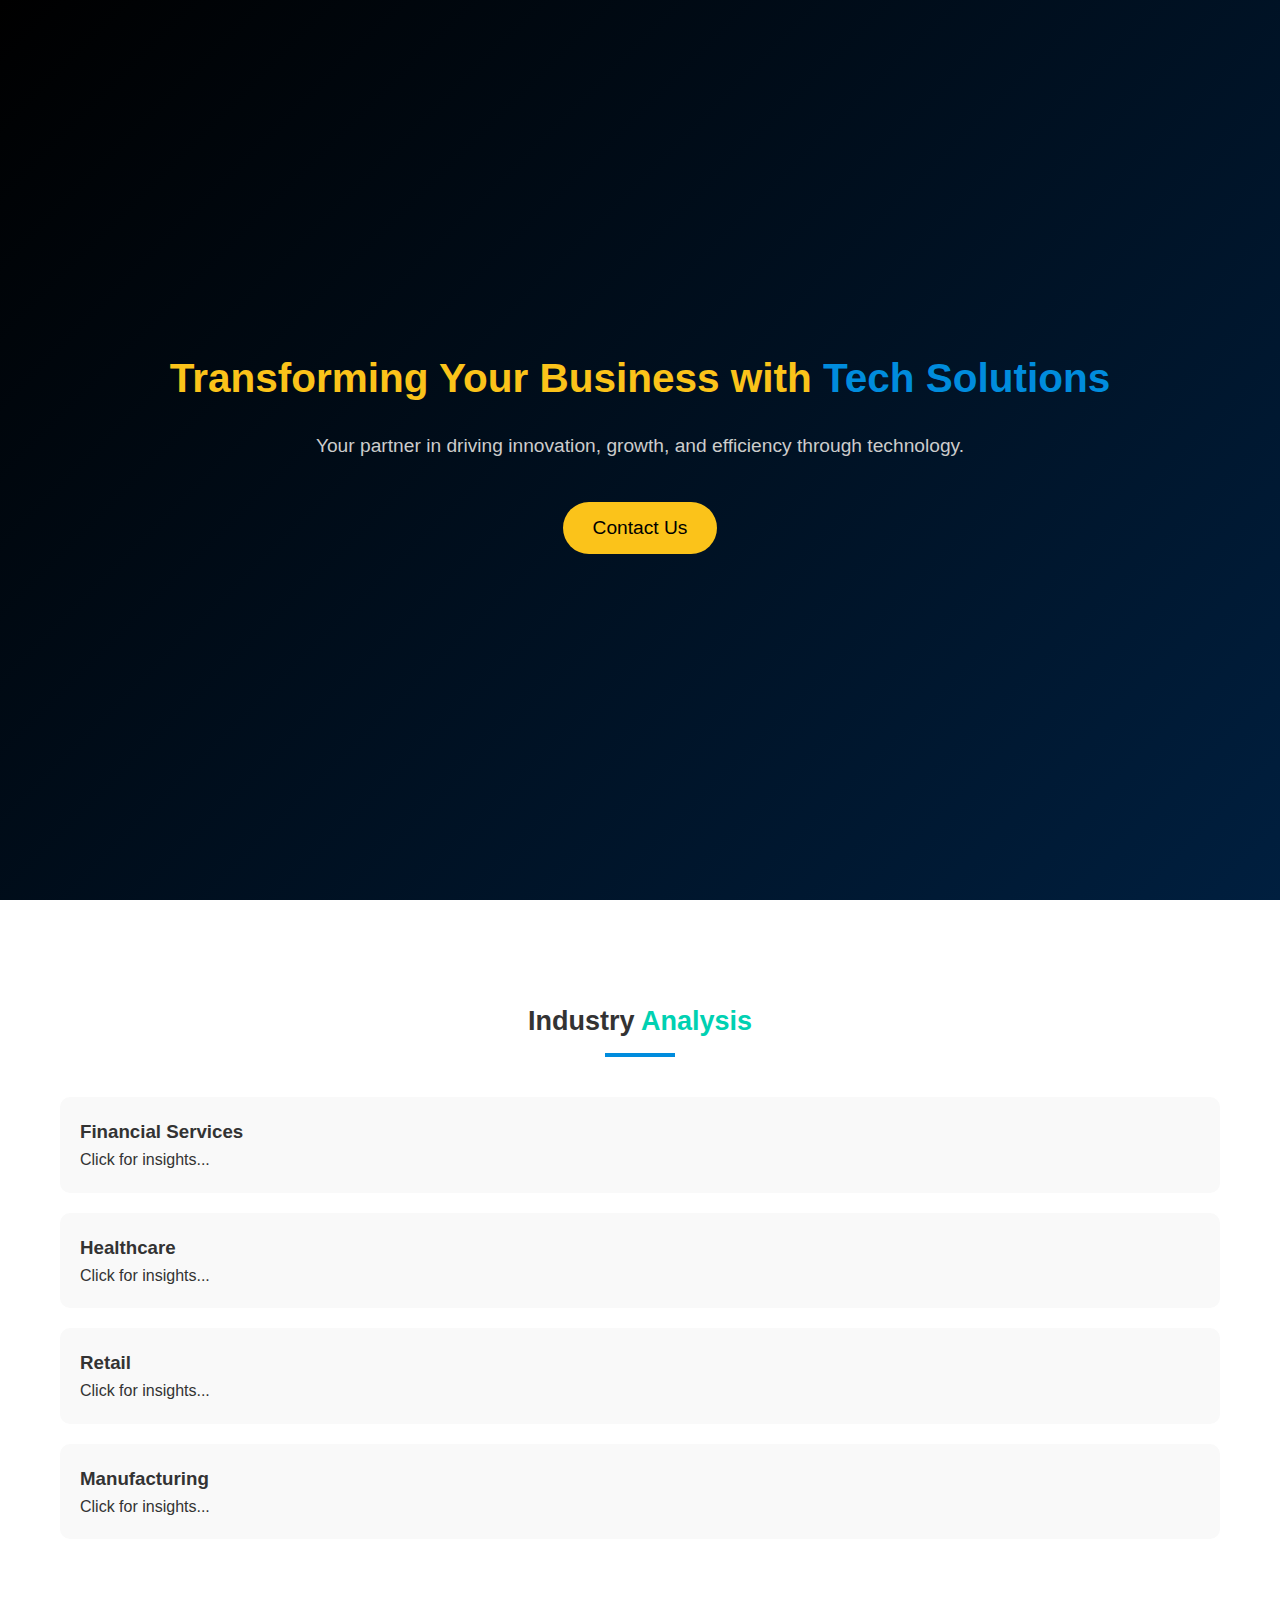
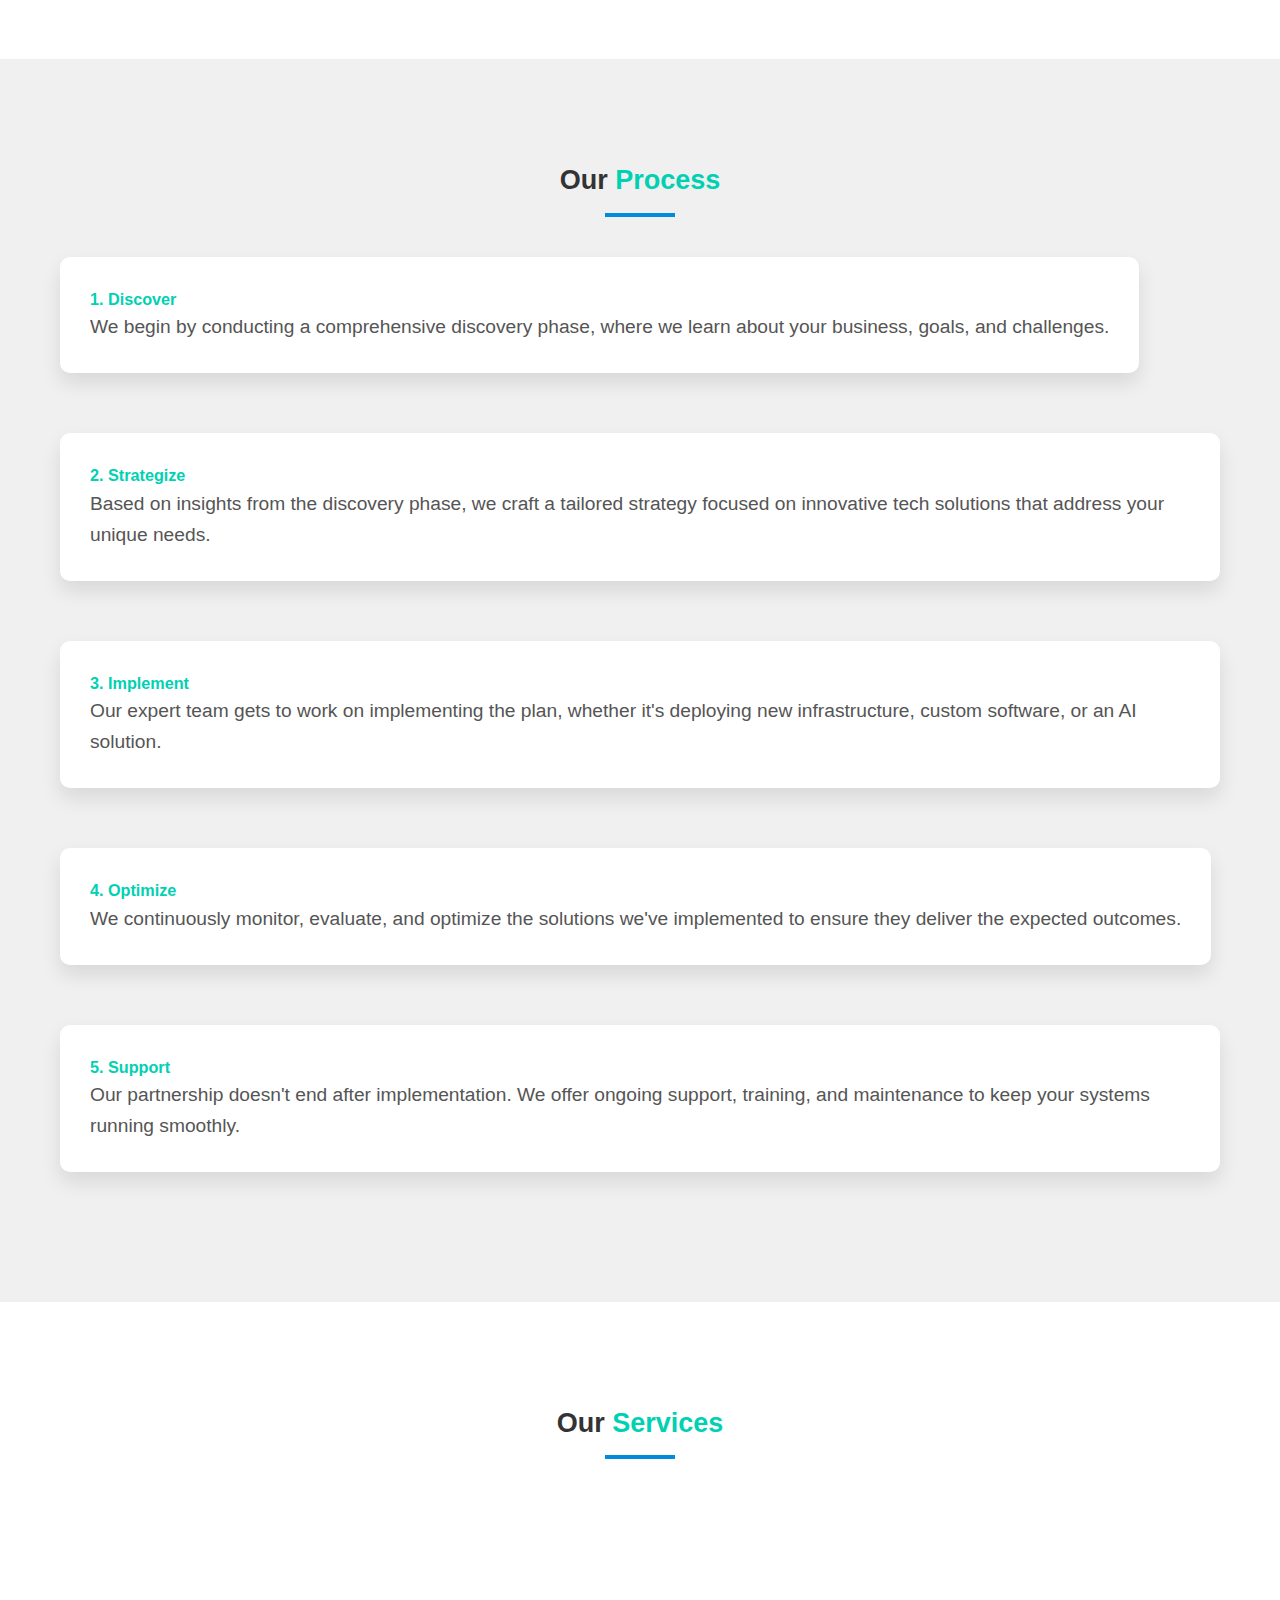
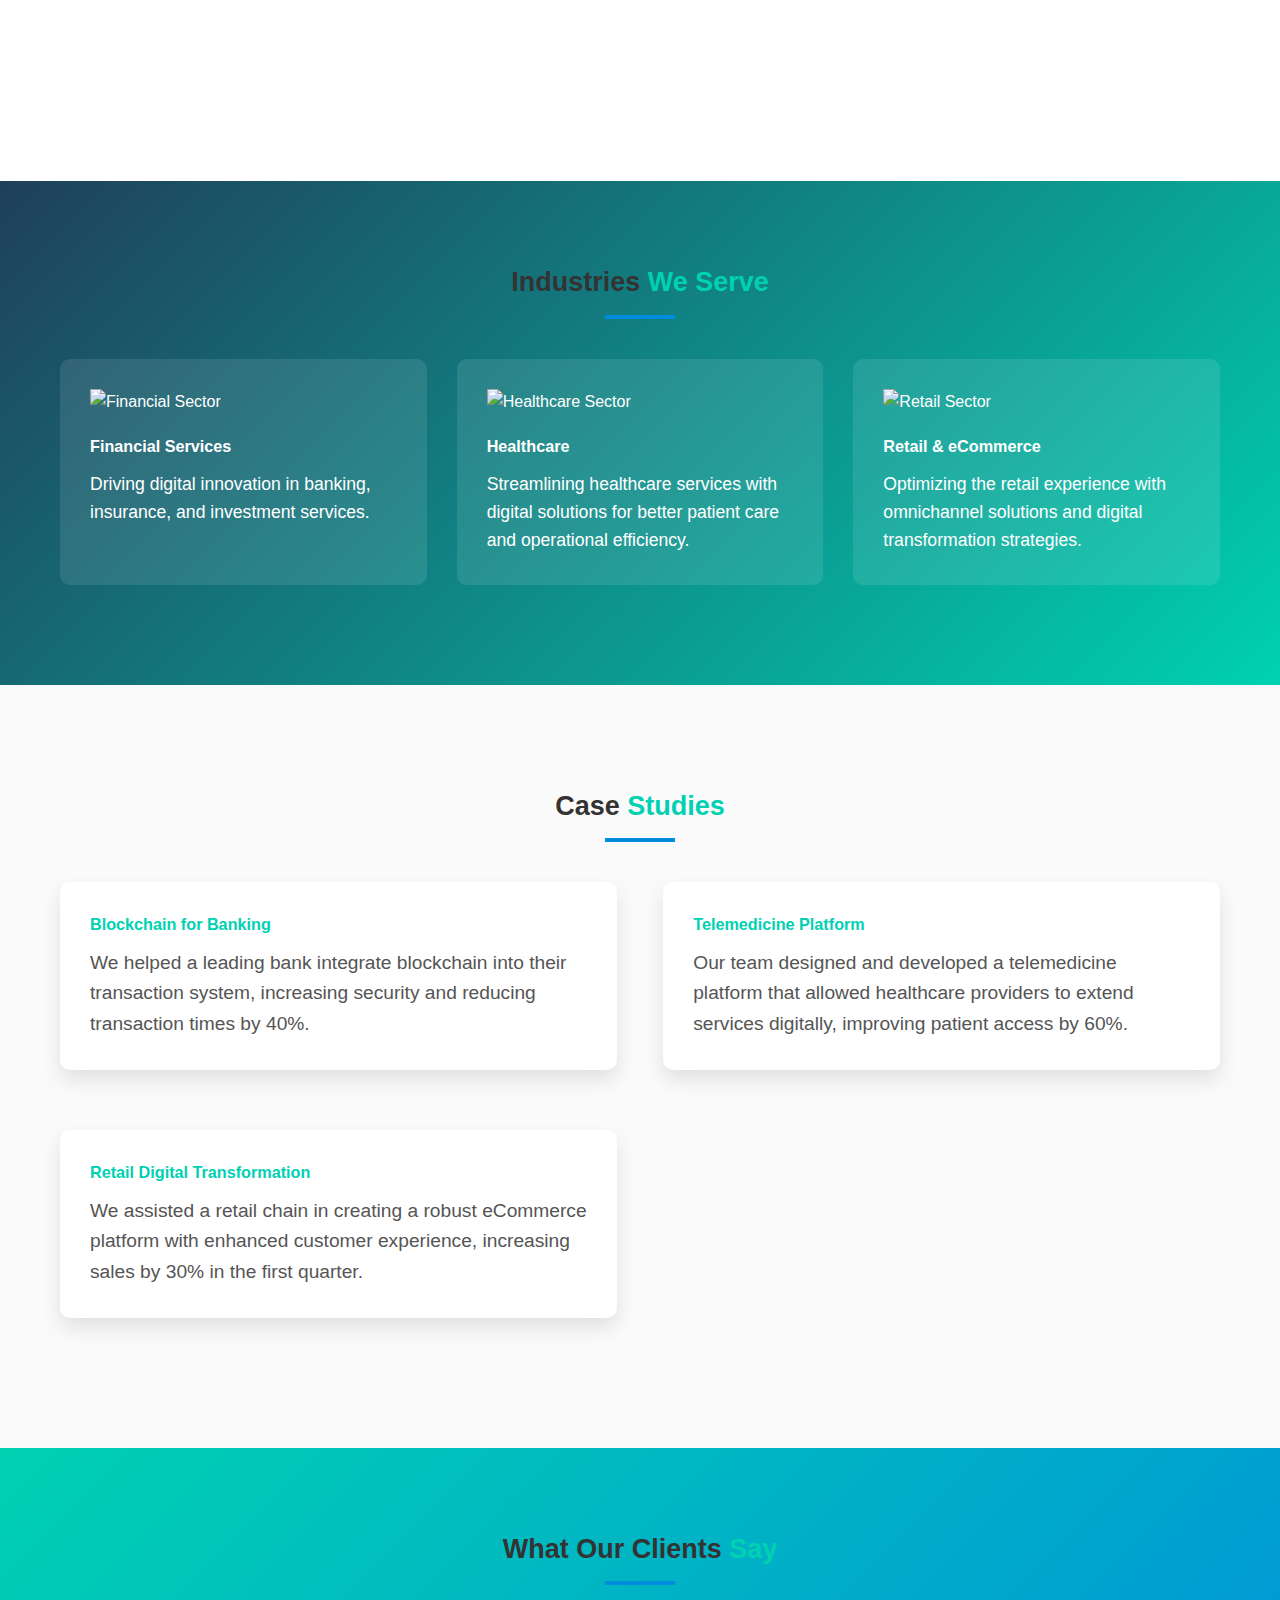
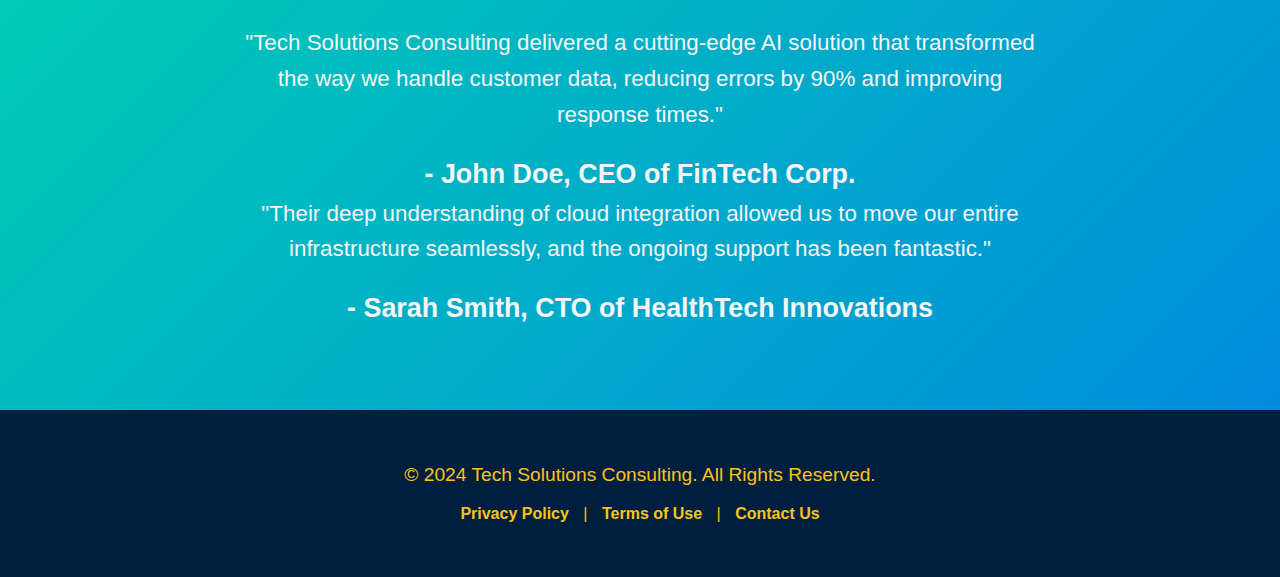
==== webpage.html @ 043ed856 "Update webpage.html" ====
<!DOCTYPE html>
<html lang="en">

<head>
    <meta charset="UTF-8">
    <meta name="viewport" content="width=device-width, initial-scale=1.0">
    <title>Tech Solutions Consulting</title>
    <script src="https://cdn.jsdelivr.net/npm/chart.js"></script>
    <style>
        * {
            margin: 0;
            padding: 0;
            box-sizing: border-box;
        }

        body {
            font-family: 'Inter', sans-serif;
            background-color: #fff;
            color: #333;
            scroll-behavior: smooth;
            line-height: 1.6;
        }

        a {
            text-decoration: none;
            color: #008cdd;
            transition: color 0.3s ease;
        }

        a:hover {
            color: #00d1b2;
        }

        header {
            background: linear-gradient(135deg, #000000, #001f3f);
            color: #FBC31A;
            height: 100vh;
            display: flex;
            flex-direction: column;
            justify-content: center;
            align-items: center;
            text-align: center;
            position: relative;
            overflow: hidden;
        }

        header h1 {
        font-size: 2.53125em; /* Reduced by 25% from 3.375em */
        font-weight: 700;
        margin-bottom: 20px;
        animation: fadeIn 1.5s ease-in-out;
        }

        header p {
        font-size: 1.2em; /* No change needed here */
        font-weight: 300;
        margin-bottom: 40px;
        color: #ccc;
        animation: fadeIn 2s ease-in-out;
        }

        header button {
            background-color: #FBC31A;
            color: #000000;
            padding: 15px 30px;
            border: none;
            border-radius: 30px;
            font-size: 1.2em;
            cursor: pointer;
            transition: background-color 0.3s ease;
        }

        header button:hover {
            background-color: #fff;
            color: #000000;
        }

        header::before {
            content: "";
            position: absolute;
            background-image: url('https://source.unsplash.com/random/1920x1080');
            background-size: cover;
            top: 0;
            left: 0;
            right: 0;
            bottom: 0;
            opacity: 0.3;
        }

        @keyframes fadeIn {
            0% {
                opacity: 0;
            }

            100% {
                opacity: 1;
            }
        }

        section {
            padding: 100px 20px;
            position: relative;
            transition: padding 0.3s ease-in-out;
        }

        section h2 {
        text-align: center;
        font-size: 1.6875em; /* Reduced by 25% from 2.25em */
        margin-bottom: 40px;
        font-weight: 600;
        position: relative;
        color: #333;
        }

        section h2 span {
            color: #00d1b2;
        }

        h2::after {
            content: '';
            width: 70px;
            height: 4px;
            background-color: #008cdd;
            display: block;
            margin: 10px auto;
        }

        .container {
            max-width: 1200px;
            margin: 0 auto;
            padding: 0 20px;
        }

        .service-grid {
            display: flex;
            justify-content: space-between;
            flex-wrap: wrap;
            gap: 30px;
        }

        .service-item {
            flex: 0 1 calc(33.333% - 20px);
            background-color: #f9f9f9;
            padding: 30px;
            border-radius: 10px;
            text-align: center;
            transition: all 0.3s ease-in-out;
            margin-bottom: 20px;
            opacity: 0;
            transform: translateY(100px);
            animation: fadeInUp 0.6s forwards;
        }

        .service-item:hover {
            transform: translateY(-10px);
            box-shadow: 0 20px 40px rgba(0, 0, 0, 0.1);
        }

        .service-item h4 {
            margin-bottom: 15px;
            font-size: 1.0125em; /* Reduced by 25% */
            color: #00d1b2;
        }

        .service-item p {
            font-size: 0.8em;
            color: #555;
        }

        @keyframes fadeInUp {
            to {
                opacity: 1;
                transform: translateY(0);
            }
        }

        #sectors {
            background: linear-gradient(135deg, #1f3f5b, #00d1b2);
            color: #ffffff;
            padding: 80px 0;
        }

        .sector-item {
            flex: 0 1 calc(33.333% - 20px);
            background-color: rgba(255, 255, 255, 0.1);
            padding: 30px;
            border-radius: 10px;
            margin-bottom: 20px;
            transition: box-shadow 0.3s ease;
            color: #fff;
        }

        .sector-item img {
            width: 100px;
            margin-bottom: 20px;
        }

        .sector-item h4 {
            margin-bottom: 10px;
            font-size: 1.0125em; /* Reduced by 25% */
            color: #fff;
        }

        .sector-item p {
            font-size: 1.1em;
            line-height: 1.6;
        }

        .sector-item:hover {
            box-shadow: 0 10px 20px rgba(0, 0, 0, 0.3);
        }

        #case-studies {
            background-color: #fafafa;
        }

        .case-study {
            background-color: #fff;
            width: 48%;
            padding: 30px;
            margin-bottom: 30px;
            border-radius: 10px;
            box-shadow: 0 10px 20px rgba(0, 0, 0, 0.1);
            transition: transform 0.3s ease;
            cursor: pointer;
        }

        .case-study:hover {
            transform: scale(1.05);
        }

        .case-study h3 {
            font-size: 1.0125em; /* Reduced by 25% */
            margin-bottom: 10px;
            color: #00d1b2;
        }

        .case-study p {
            font-size: 1.2em;
            color: #555;
        }

        #testimonials {
            background: linear-gradient(135deg, #00d1b2, #008cdd);
            color: white;
            text-align: center;
            padding: 80px 20px;
        }

        .testimonial {
            max-width: 800px;
            margin: 0 auto;
            font-size: 1.4em;
            line-height: 1.6;
            color: #f5f5f5;
        }

        .testimonial strong {
            display: block;
            margin-top: 20px;
            font-size: 1.2em;
        }

        #process {
            background-color: #f0f0f0;
        }

        .process-step {
            background-color: #fff;
            padding: 30px;
            margin-bottom: 30px;
            border-radius: 10px;
            box-shadow: 0 10px 20px rgba(0, 0, 0, 0.1);
            transition: transform 0.3s ease;
        }

        .process-step:hover {
            transform: scale(1.05);
        }

        .process-step h3 {
            font-size: 1.0125em; /* Reduced by 25% */
            color: #00d1b2;
        }

        .process-step p {
            font-size: 1.2em;
            color: #555;
        }

        footer {
            background-color: #001f3f;
            color: #FBC31A;
            padding: 50px 20px;
            text-align: center;
        }

        footer p {
            margin-bottom: 10px;
            font-size: 1.2em;
        }

        footer a {
            color: #FBC31A;
            margin: 0 10px;
            font-weight: bold;
            transition: color 0.3s ease;
        }

        footer a:hover {
            color: #fff;
        }

        /* Additional Color Highlights */
        .highlight {
            color: #008cdd;
        }

        .cta {
            background-color: #00d1b2;
            color: white;
            padding: 20px;
            border-radius: 10px;
            text-align: center;
            transition: background-color 0.3s ease;
            margin-top: 40px;
        }

        .cta:hover {
            background-color: #008cdd;
        }
        .industry-item {
    background-color: #f9f9f9;
    padding: 20px;
    border-radius: 10px;
    margin-bottom: 20px;
    cursor: pointer;
    transition: background-color 0.3s ease;
}

.industry-item:hover {
    background-color: #e9e9e9;
}

.industry-details {
    padding-top: 10px;
    color: #555;
}

        .industry-details {
    padding-top: 10px;
    color: #555;
}

canvas {
    margin-top: 20px; /* Space above the chart */
}
    </style>
</head>

<body>

    <!-- Header Section -->
    <header>
        <h1>Transforming Your Business with <span class="highlight">Tech Solutions</span></h1>
        <p>Your partner in driving innovation, growth, and efficiency through technology.</p>
        <button>Contact Us</button>
    </header>

    <!-- Industry Analysis Section -->
   <section id="industry-analysis">
    <div class="container">
        <h2>Industry <span>Analysis</span></h2>

        <!-- Financial Services -->
        <div class="industry-item" onclick="toggleDetails('financial')">
            <h3>Financial Services</h3>
            <p>Click for insights...</p>
            <div id="financial" class="industry-details" style="display: none;">
                <p>From blockchain to AI, the financial sector is rapidly evolving, and we help businesses adapt to these disruptive technologies.</p>
                <ul>
                    <li>Key Trend 1: 70% of banks are investing in blockchain solutions.</li>
                    <li>Key Trend 2: AI is expected to save the banking sector over $447 billion by 2023.</li>
                </ul>
                <canvas id="financialChart" width="400" height="200"></canvas>
            </div>
        </div>

        <!-- Healthcare -->
        <div class="industry-item" onclick="toggleDetails('healthcare')">
            <h3>Healthcare</h3>
            <p>Click for insights...</p>
            <div id="healthcare" class="industry-details" style="display: none;">
                <p>With a growing focus on digital health, telemedicine, and data security, we offer solutions that streamline operations while maintaining compliance.</p>
                <ul>
                    <li>Key Trend 1: Telehealth visits increased by 154% in 2020.</li>
                    <li>Key Trend 2: 67% of healthcare organizations are investing in AI technology.</li>
                </ul>
                <canvas id="healthcareChart" width="400" height="200"></canvas>
            </div>
        </div>

        <!-- Retail -->
        <div class="industry-item" onclick="toggleDetails('retail')">
            <h3>Retail</h3>
            <p>Click for insights...</p>
            <div id="retail" class="industry-details" style="display: none;">
                <p>The future of retail is omnichannel, and our industry analysis explores customer behavior and digital transformation for maximum impact.</p>
                <ul>
                    <li>Key Trend 1: E-commerce sales are projected to reach $6.4 trillion by 2024.</li>
                    <li>Key Trend 2: 73% of consumers prefer shopping through multiple channels.</li>
                </ul>
                <canvas id="retailChart" width="400" height="200"></canvas>
            </div>
        </div>

        <!-- Manufacturing -->
        <div class="industry-item" onclick="toggleDetails('manufacturing')">
            <h3>Manufacturing</h3>
            <p>Click for insights...</p>
            <div id="manufacturing" class="industry-details" style="display: none;">
                <p>Discover the latest trends in Industry 4.0, IoT, and automation to enhance your production processes.</p>
                <ul>
                    <li>Key Trend 1: 72% of manufacturers plan to invest in IoT by 2025.</li>
                    <li>Key Trend 2: Automation is expected to boost productivity by 30% in the next decade.</li>
                </ul>
                <canvas id="manufacturingChart" width="400" height="200"></canvas>
            </div>
        </div>

    </div>
</section>

    <!-- Our Process Section -->
    <section id="process">
        <div class="container">
            <h2>Our <span>Process</span></h2>
            <div class="service-grid">
                <div class="process-step">
                    <h3>1. Discover</h3>
                    <p>We begin by conducting a comprehensive discovery phase, where we learn about your business, goals, and challenges.</p>
                </div>
                <div class="process-step">
                    <h3>2. Strategize</h3>
                    <p>Based on insights from the discovery phase, we craft a tailored strategy focused on innovative tech solutions that address your unique needs.</p>
                </div>
                <div class="process-step">
                    <h3>3. Implement</h3>
                    <p>Our expert team gets to work on implementing the plan, whether it's deploying new infrastructure, custom software, or an AI solution.</p>
                </div>
                <div class="process-step">
                    <h3>4. Optimize</h3>
                    <p>We continuously monitor, evaluate, and optimize the solutions we've implemented to ensure they deliver the expected outcomes.</p>
                </div>
                <div class="process-step">
                    <h3>5. Support</h3>
                    <p>Our partnership doesn't end after implementation. We offer ongoing support, training, and maintenance to keep your systems running smoothly.</p>
                </div>
            </div>
        </div>
    </section>

    <!-- Services Section -->
    <section id="services">
        <div class="container">
            <h2>Our <span>Services</span></h2>
            <div class="service-grid">
                <div class="service-item">
                    <h4>Custom Software Development</h4>
                    <p>We build software solutions that are tailored to your business needs, whether it's for web, mobile, or enterprise platforms.</p>
                </div>
                <div class="service-item">
                    <h4>Cloud Migration & Integration</h4>
                    <p>Seamlessly move your operations to the cloud with our expert services, reducing costs while improving scalability and flexibility.</p>
                </div>
                <div class="service-item">
                    <h4>Artificial Intelligence & Data Analytics</h4>
                    <p>Unlock the power of AI and data-driven insights to make smarter business decisions and automate routine tasks.</p>
                </div>
            </div>
        </div>
    </section>

    <!-- Sectors Section -->
    <section id="sectors">
        <div class="container">
            <h2>Industries <span>We Serve</span></h2>
            <div class="service-grid">
                <div class="sector-item">
                    <img src="path/to/your/logo1.png" alt="Financial Sector">
                    <h4>Financial Services</h4>
                    <p>Driving digital innovation in banking, insurance, and investment services.</p>
                </div>
                <div class="sector-item">
                    <img src="path/to/your/logo2.png" alt="Healthcare Sector">
                    <h4>Healthcare</h4>
                    <p>Streamlining healthcare services with digital solutions for better patient care and operational efficiency.</p>
                </div>
                <div class="sector-item">
                    <img src="path/to/your/logo3.png" alt="Retail Sector">
                    <h4>Retail & eCommerce</h4>
                    <p>Optimizing the retail experience with omnichannel solutions and digital transformation strategies.</p>
                </div>
            </div>
        </div>
    </section>

    <!-- Case Studies Section -->
    <section id="case-studies">
        <div class="container">
            <h2>Case <span>Studies</span></h2>
            <div class="service-grid">
                <div class="case-study">
                    <h3>Blockchain for Banking</h3>
                    <p>We helped a leading bank integrate blockchain into their transaction system, increasing security and reducing transaction times by 40%.</p>
                </div>
                <div class="case-study">
                    <h3>Telemedicine Platform</h3>
                    <p>Our team designed and developed a telemedicine platform that allowed healthcare providers to extend services digitally, improving patient access by 60%.</p>
                </div>
                <div class="case-study">
                    <h3>Retail Digital Transformation</h3>
                    <p>We assisted a retail chain in creating a robust eCommerce platform with enhanced customer experience, increasing sales by 30% in the first quarter.</p>
                </div>
            </div>
        </div>
    </section>

    <!-- Testimonials Section -->
    <section id="testimonials">
        <div class="container">
            <h2>What Our Clients <span>Say</span></h2>
            <div class="testimonial">
                <p>"Tech Solutions Consulting delivered a cutting-edge AI solution that transformed the way we handle customer data, reducing errors by 90% and improving response times." <strong>- John Doe, CEO of FinTech Corp.</strong></p>
            </div>
            <div class="testimonial">
                <p>"Their deep understanding of cloud integration allowed us to move our entire infrastructure seamlessly, and the ongoing support has been fantastic." <strong>- Sarah Smith, CTO of HealthTech Innovations</strong></p>
            </div>
        </div>
    </section>

    <!-- Footer Section -->
    <footer>
        <p>&copy; 2024 Tech Solutions Consulting. All Rights Reserved.</p>
        <a href="#">Privacy Policy</a> | <a href="#">Terms of Use</a> | <a href="#">Contact Us</a>
    </footer>

    <script>
    function toggleDetails(industry) {
        const details = document.getElementById(industry);
        if (details.style.display === "none") {
            details.style.display = "block";
        } else {
            details.style.display = "none";
        }
         // Smooth scroll to section
        function scrollToSection(id) {
            document.getElementById(id).scrollIntoView({ behavior: 'smooth' });
        }

        // Toggle sector description
        function toggleSector(element) {
            element.classList.toggle('open');
        }

        // Toggle service description
        function toggleService(element) {
            element.classList.toggle('open');
        }

        // Toggle case study description
        function toggleCaseStudy(element) {
            element.classList.toggle('open');
        }

        // Testimonial slider (simplified)
        setInterval(() => {
            const testimonials = document.querySelectorAll('.testimonial');
            let currentIndex = Array.from(testimonials).findIndex(t => t.classList.contains('active'));
            testimonials[currentIndex].classList.remove('active');
            const nextIndex = (currentIndex + 1) % testimonials.length;
            testimonials[nextIndex].classList.add('active');
        }, 5000);
    }
        function toggleDetails(industry) {
        const details = document.getElementById(industry);
        if (details.style.display === "none") {
            details.style.display = "block";
            createChart(industry); // Create chart when expanding details
        } else {
            details.style.display = "none";
        }
    }

    function createChart(industry) {
        let ctx;
        let chartData;

        switch (industry) {
            case 'financial':
                ctx = document.getElementById('financialChart').getContext('2d');
                chartData = {
                    labels: ['2021', '2022', '2023', '2024'],
                    datasets: [{
                        label: 'Investment in Blockchain (%)',
                        data: [30, 50, 70, 90],
                        backgroundColor: 'rgba(0, 140, 221, 0.5)',
                        borderColor: 'rgba(0, 140, 221, 1)',
                        borderWidth: 1
                    }]
                };
                break;
            case 'healthcare':
                ctx = document.getElementById('healthcareChart').getContext('2d');
                chartData = {
                    labels: ['2020', '2021', '2022', '2023'],
                    datasets: [{
                        label: 'Telehealth Visits (Millions)',
                        data: [5, 10, 25, 40],
                        backgroundColor: 'rgba(0, 209, 178, 0.5)',
                        borderColor: 'rgba(0, 209, 178, 1)',
                        borderWidth: 1
                    }]
                };
                break;
            case 'retail':
                ctx = document.getElementById('retailChart').getContext('2d');
                chartData = {
                    labels: ['2019', '2020', '2021', '2022'],
                    datasets: [{
                        label: 'E-commerce Sales ($ Trillion)',
                        data: [3.5, 4.5, 5.0, 6.4],
                        backgroundColor: 'rgba(255, 203, 38, 0.5)',
                        borderColor: 'rgba(255, 203, 38, 1)',
                        borderWidth: 1
                    }]
                };
                break;
            case 'manufacturing':
                ctx = document.getElementById('manufacturingChart').getContext('2d');
                chartData = {
                    labels: ['2021', '2022', '2023', '2024'],
                    datasets: [{
                        label: 'Automation Impact on Productivity (%)',
                        data: [20, 30, 50, 70],
                        backgroundColor: 'rgba(255, 82, 82, 0.5)',
                        borderColor: 'rgba(255, 82, 82, 1)',
                        borderWidth: 1
                    }]
                };
                break;
        }

        // Create the chart
        const chart = new Chart(ctx, {
            type: 'bar', // You can change the type to 'line', 'pie', etc.
            data: chartData,
            options: {
                scales: {
                    y: {
                        beginAtZero: true
                    }
                }
            }
        });
    }
</script>
</body>


</html>
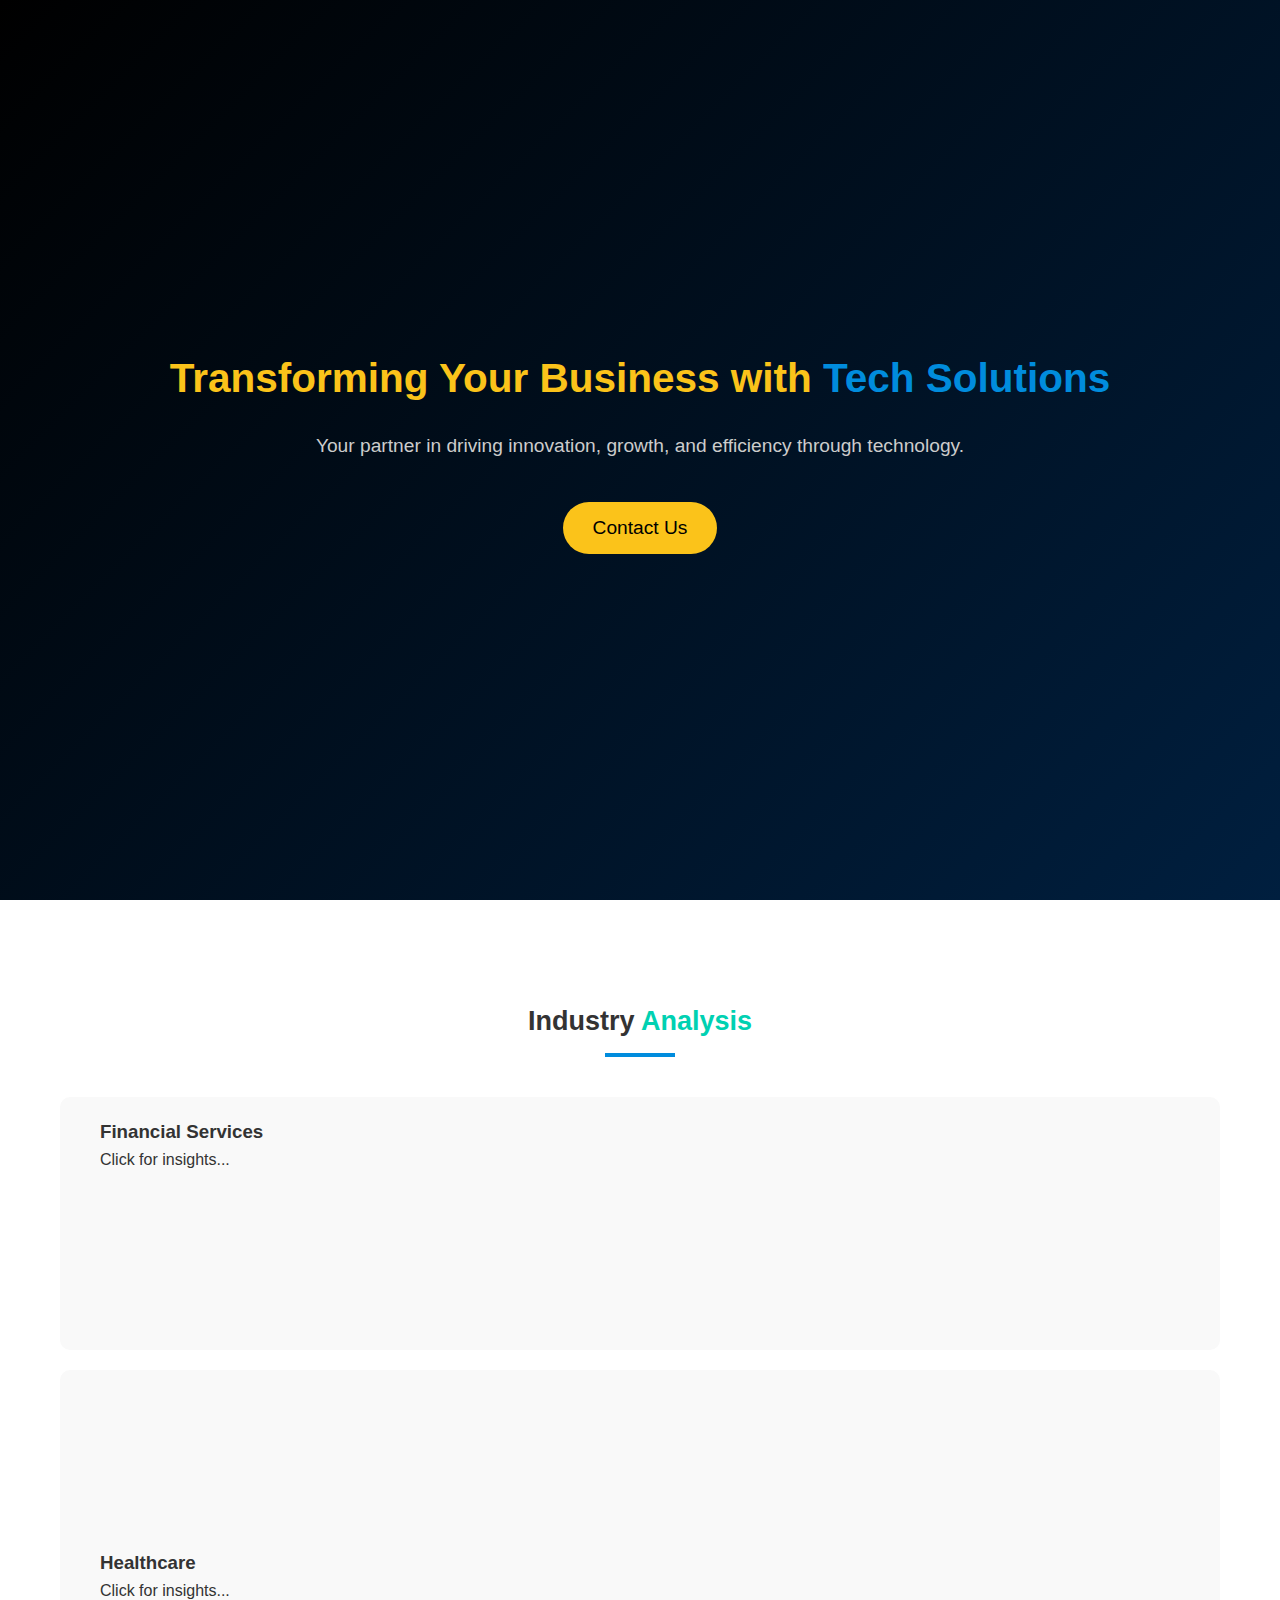
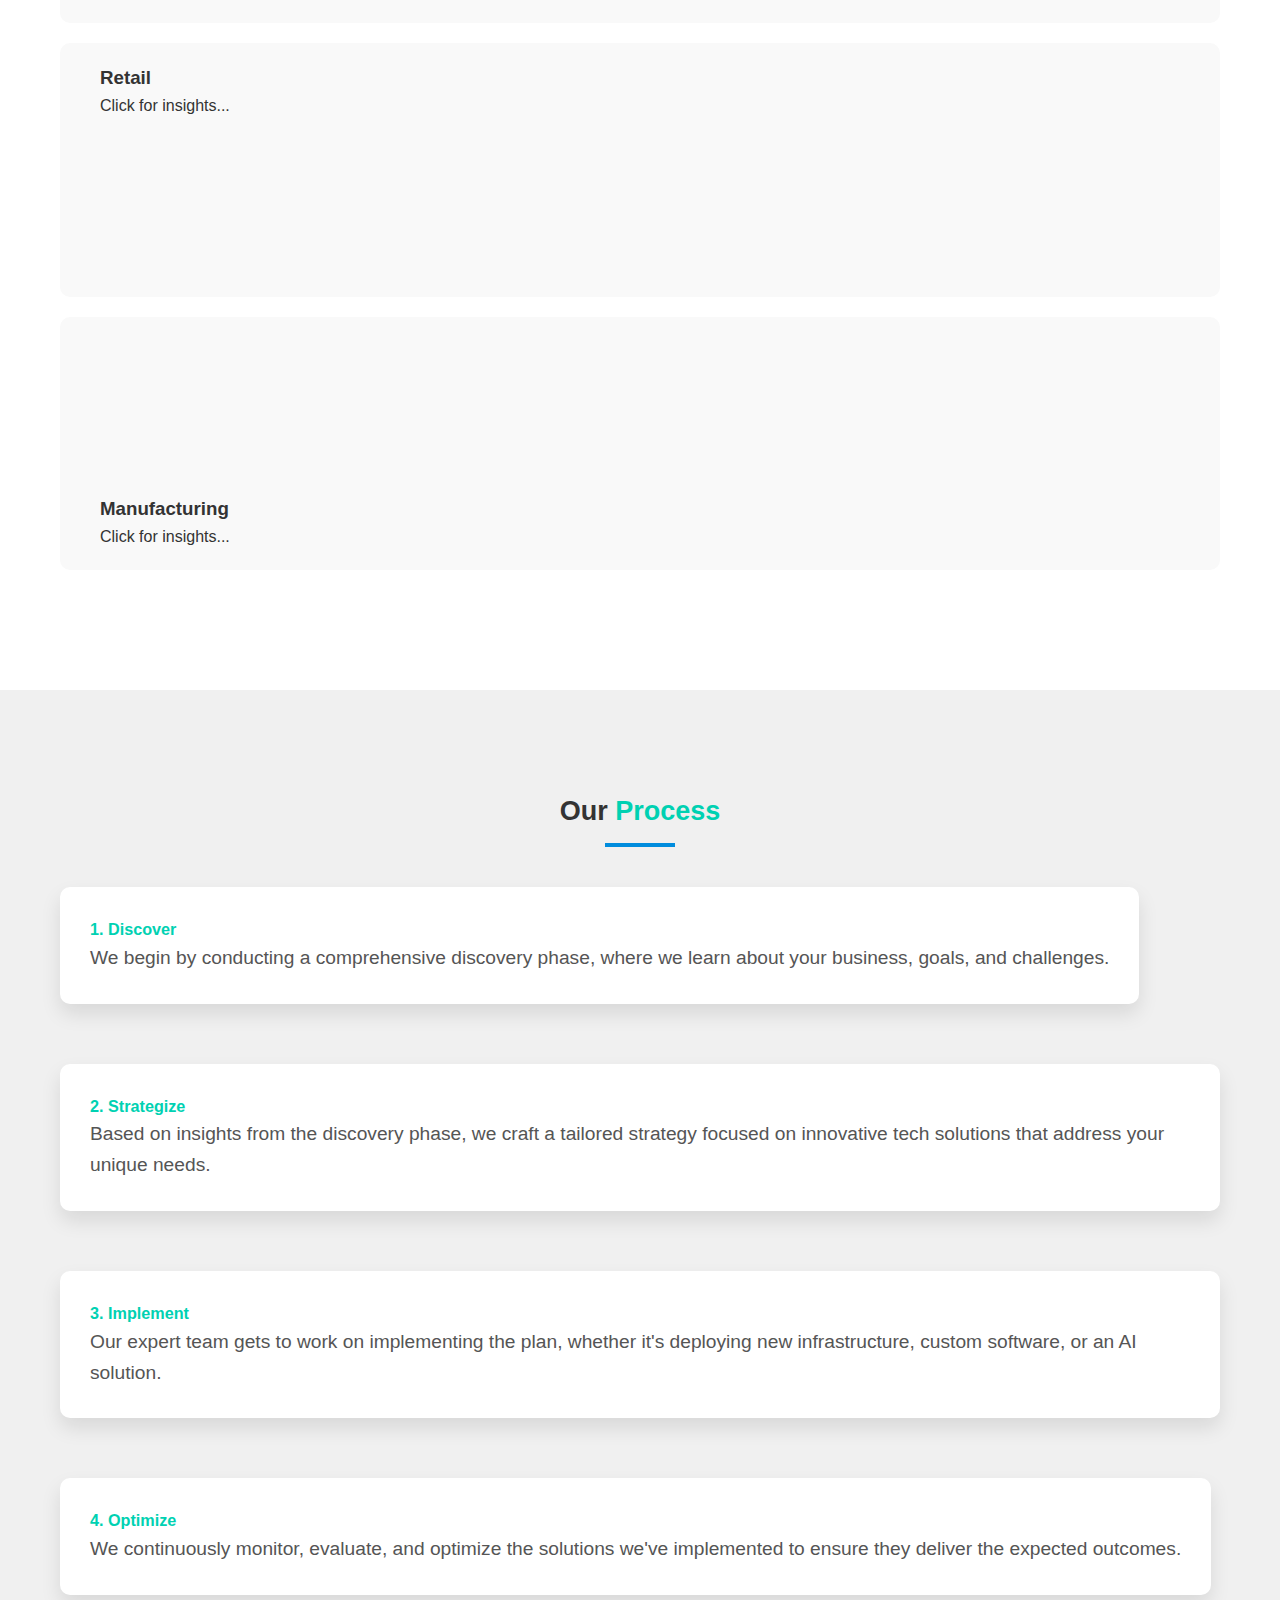
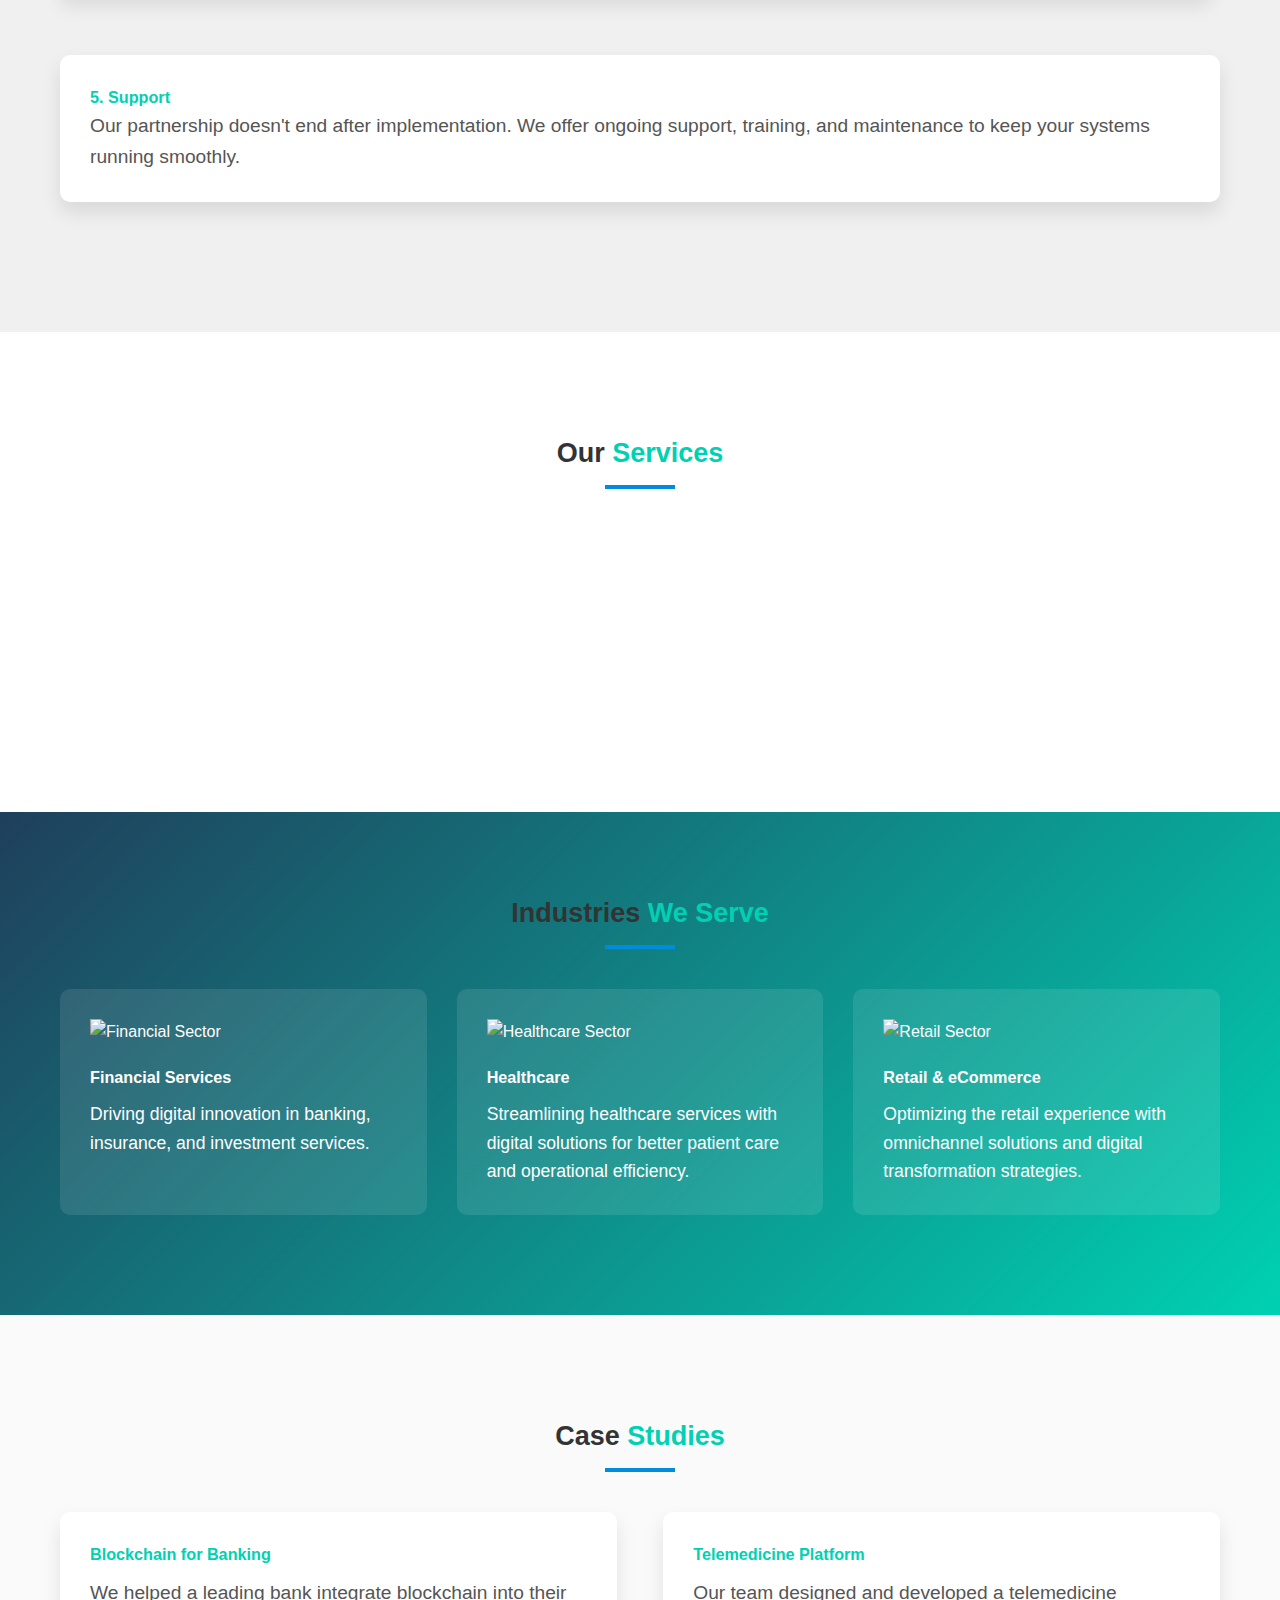
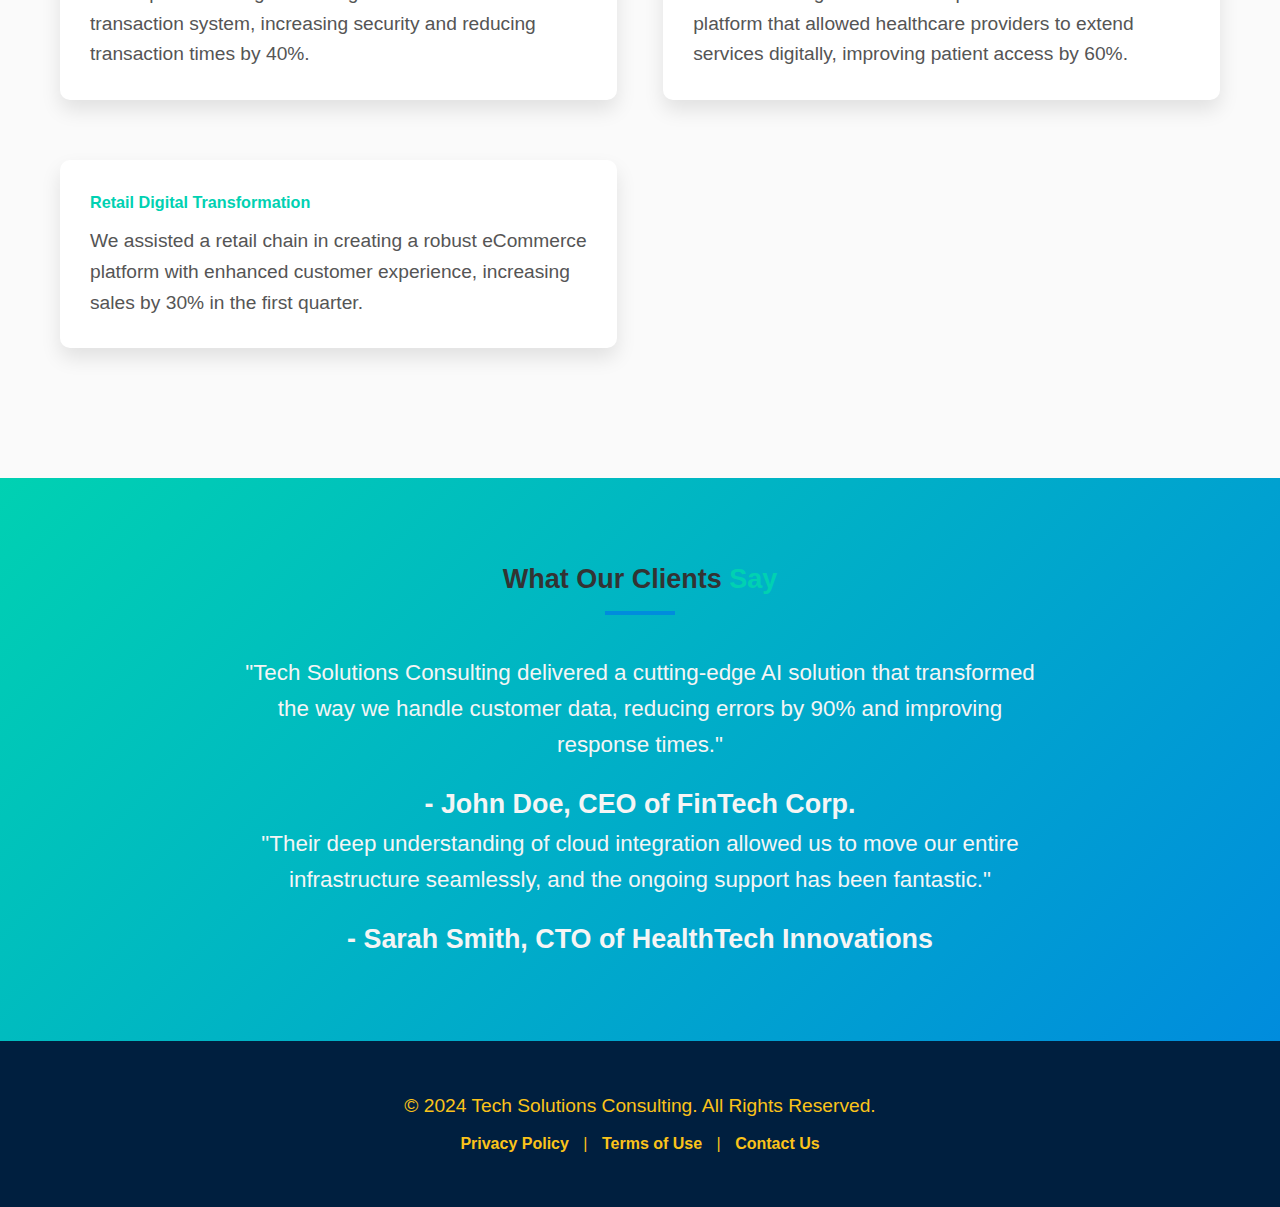
==== commit d8da15c0: "Update webpage.html" ====
--- a/webpage.html
+++ b/webpage.html
@@ -346,15 +346,24 @@
     padding-top: 10px;
     color: #555;
 }
-
-        .industry-details {
-    padding-top: 10px;
-    color: #555;
+.industry-content {
+    flex: 1; /* Allow content to take remaining space */
+    margin: 0 20px; /* Space between content and chart */
 }
-
 canvas {
-    margin-top: 20px; /* Space above the chart */
+    width: 100%; /* Make the canvas responsive */
+    max-width: 300px; /* Set a maximum width */
+    height: auto; /* Maintain aspect ratio */
+    margin: 0 auto; /* Center the canvas */
 }
+.industry-item:nth-child(odd) {
+    flex-direction: row; /* Content on the left, chart on the right */
+}
+
+.industry-item:nth-child(even) {
+    flex-direction: row-reverse; /* Chart on the left, content on the right */
+}
+        
     </style>
 </head>
 
@@ -374,61 +383,70 @@
 
         <!-- Financial Services -->
         <div class="industry-item" onclick="toggleDetails('financial')">
-            <h3>Financial Services</h3>
-            <p>Click for insights...</p>
-            <div id="financial" class="industry-details" style="display: none;">
-                <p>From blockchain to AI, the financial sector is rapidly evolving, and we help businesses adapt to these disruptive technologies.</p>
-                <ul>
-                    <li>Key Trend 1: 70% of banks are investing in blockchain solutions.</li>
-                    <li>Key Trend 2: AI is expected to save the banking sector over $447 billion by 2023.</li>
-                </ul>
-                <canvas id="financialChart" width="400" height="200"></canvas>
-            </div>
+            <div class="industry-content">
+                <h3>Financial Services</h3>
+                <p>Click for insights...</p>
+                <div id="financial" class="industry-details" style="display: none;">
+                    <p>From blockchain to AI, the financial sector is rapidly evolving, and we help businesses adapt to these disruptive technologies.</p>
+                    <ul>
+                        <li>Key Trend 1: 70% of banks are investing in blockchain solutions.</li>
+                        <li>Key Trend 2: AI is expected to save the banking sector over $447 billion by 2023.</li>
+                    </ul>
+                </div>
+            </div>
+            <canvas id="financialChart" width="300" height="150"></canvas>
         </div>
 
         <!-- Healthcare -->
         <div class="industry-item" onclick="toggleDetails('healthcare')">
-            <h3>Healthcare</h3>
-            <p>Click for insights...</p>
-            <div id="healthcare" class="industry-details" style="display: none;">
-                <p>With a growing focus on digital health, telemedicine, and data security, we offer solutions that streamline operations while maintaining compliance.</p>
-                <ul>
-                    <li>Key Trend 1: Telehealth visits increased by 154% in 2020.</li>
-                    <li>Key Trend 2: 67% of healthcare organizations are investing in AI technology.</li>
-                </ul>
-                <canvas id="healthcareChart" width="400" height="200"></canvas>
+            <canvas id="healthcareChart" width="300" height="150"></canvas>
+            <div class="industry-content">
+                <h3>Healthcare</h3>
+                <p>Click for insights...</p>
+                <div id="healthcare" class="industry-details" style="display: none;">
+                    <p>With a growing focus on digital health, telemedicine, and data security, we offer solutions that streamline operations while maintaining compliance.</p>
+                    <ul>
+                        <li>Key Trend 1: Telehealth visits increased by 154% in 2020.</li>
+                        <li>Key Trend 2: 67% of healthcare organizations are investing in AI technology.</li>
+                    </ul>
+                </div>
             </div>
         </div>
 
         <!-- Retail -->
         <div class="industry-item" onclick="toggleDetails('retail')">
-            <h3>Retail</h3>
-            <p>Click for insights...</p>
-            <div id="retail" class="industry-details" style="display: none;">
-                <p>The future of retail is omnichannel, and our industry analysis explores customer behavior and digital transformation for maximum impact.</p>
-                <ul>
-                    <li>Key Trend 1: E-commerce sales are projected to reach $6.4 trillion by 2024.</li>
-                    <li>Key Trend 2: 73% of consumers prefer shopping through multiple channels.</li>
-                </ul>
-                <canvas id="retailChart" width="400" height="200"></canvas>
-            </div>
+            <div class="industry-content">
+                <h3>Retail</h3>
+                <p>Click for insights...</p>
+                <div id="retail" class="industry-details" style="display: none;">
+                    <p>The future of retail is omnichannel, and our industry analysis explores customer behavior and digital transformation for maximum impact.</p>
+                    <ul>
+                        <li>Key Trend 1: E-commerce sales are projected to reach $6.4 trillion by 2024.</li>
+                        <li>Key Trend 2: 73% of consumers prefer shopping through multiple channels.</li>
+                    </ul>
+                </div>
+            </div>
+            <canvas id="retailChart" width="300" height="150"></canvas>
         </div>
 
         <!-- Manufacturing -->
         <div class="industry-item" onclick="toggleDetails('manufacturing')">
-            <h3>Manufacturing</h3>
-            <p>Click for insights...</p>
-            <div id="manufacturing" class="industry-details" style="display: none;">
-                <p>Discover the latest trends in Industry 4.0, IoT, and automation to enhance your production processes.</p>
-                <ul>
-                    <li>Key Trend 1: 72% of manufacturers plan to invest in IoT by 2025.</li>
-                    <li>Key Trend 2: Automation is expected to boost productivity by 30% in the next decade.</li>
-                </ul>
-                <canvas id="manufacturingChart" width="400" height="200"></canvas>
+            <canvas id="manufacturingChart" width="300" height="150"></canvas>
+            <div class="industry-content">
+                <h3>Manufacturing</h3>
+                <p>Click for insights...</p>
+                <div id="manufacturing" class="industry-details" style="display: none;">
+                    <p>Discover the latest trends in Industry 4.0, IoT, and automation to enhance your production processes.</p>
+                    <ul>
+                        <li>Key Trend 1: 72% of manufacturers plan to invest in IoT by 2025.</li>
+                        <li>Key Trend 2: Automation is expected to boost productivity by 30% in the next decade.</li>
+                    </ul>
+                </div>
             </div>
         </div>
 
     </div>
+</section>
 </section>
 
     <!-- Our Process Section -->
@@ -609,7 +627,20 @@
                         borderWidth: 1
                     }]
                 };
+                // Create Bar Chart
+                new Chart(ctx, {
+                    type: 'bar',
+                    data: chartData,
+                    options: {
+                        scales: {
+                            y: {
+                                beginAtZero: true
+                            }
+                        }
+                    }
+                });
                 break;
+
             case 'healthcare':
                 ctx = document.getElementById('healthcareChart').getContext('2d');
                 chartData = {
@@ -617,52 +648,103 @@
                     datasets: [{
                         label: 'Telehealth Visits (Millions)',
                         data: [5, 10, 25, 40],
-                        backgroundColor: 'rgba(0, 209, 178, 0.5)',
+                        fill: false,
                         borderColor: 'rgba(0, 209, 178, 1)',
+                        tension: 0.1
+                    }]
+                };
+                // Create Line Chart
+                new Chart(ctx, {
+                    type: 'line',
+                    data: chartData,
+                    options: {
+                        scales: {
+                            y: {
+                                beginAtZero: true
+                            }
+                        }
+                    }
+                });
+                break;
+
+            case 'retail':
+                ctx = document.getElementById('retailChart').getContext('2d');
+                chartData = {
+                    labels: ['Online', 'In-Store', 'Mobile', 'Social Media'],
+                    datasets: [{
+                        label: 'Sales Distribution (%)',
+                        data: [40, 35, 15, 10],
+                        backgroundColor: [
+                            'rgba(255, 203, 38, 0.5)',
+                            'rgba(54, 162, 235, 0.5)',
+                            'rgba(255, 99, 132, 0.5)',
+                            'rgba(255, 159, 64, 0.5)',
+                        ],
+                        borderColor: [
+                            'rgba(255, 203, 38, 1)',
+                            'rgba(54, 162, 235, 1)',
+                            'rgba(255, 99, 132, 1)',
+                            'rgba(255, 159, 64, 1)',
+                        ],
                         borderWidth: 1
                     }]
                 };
+                // Create Pie Chart
+                new Chart(ctx, {
+                    type: 'pie',
+                    data: chartData,
+                    options: {
+                        responsive: true,
+                        plugins: {
+                            legend: {
+                                position: 'top',
+                            },
+                            tooltip: {
+                                callbacks: {
+                                    label: function(context) {
+                                        let label = context.label || '';
+                                        if (context.parsed !== null) {
+                                            label += ': ' + context.parsed + '%';
+                                        }
+                                        return label;
+                                    }
+                                }
+                            }
+                        }
+                    }
+                });
                 break;
-            case 'retail':
-                ctx = document.getElementById('retailChart').getContext('2d');
-                chartData = {
-                    labels: ['2019', '2020', '2021', '2022'],
-                    datasets: [{
-                        label: 'E-commerce Sales ($ Trillion)',
-                        data: [3.5, 4.5, 5.0, 6.4],
-                        backgroundColor: 'rgba(255, 203, 38, 0.5)',
-                        borderColor: 'rgba(255, 203, 38, 1)',
-                        borderWidth: 1
-                    }]
-                };
-                break;
+
             case 'manufacturing':
                 ctx = document.getElementById('manufacturingChart').getContext('2d');
                 chartData = {
-                    labels: ['2021', '2022', '2023', '2024'],
+                    labels: ['Cost Efficiency', 'Production Speed', 'Quality Control', 'Flexibility'],
                     datasets: [{
-                        label: 'Automation Impact on Productivity (%)',
-                        data: [20, 30, 50, 70],
+                        label: 'Performance Metrics',
+                        data: [90, 85, 80, 70],
                         backgroundColor: 'rgba(255, 82, 82, 0.5)',
                         borderColor: 'rgba(255, 82, 82, 1)',
                         borderWidth: 1
                     }]
                 };
+                // Create Radar Chart
+                new Chart(ctx, {
+                    type: 'radar',
+                    data: chartData,
+                    options: {
+                        scales: {
+                            r: {
+                                min: 0,
+                                max: 100,
+                                ticks: {
+                                    stepSize: 10
+                                }
+                            }
+                        }
+                    }
+                });
                 break;
         }
-
-        // Create the chart
-        const chart = new Chart(ctx, {
-            type: 'bar', // You can change the type to 'line', 'pie', etc.
-            data: chartData,
-            options: {
-                scales: {
-                    y: {
-                        beginAtZero: true
-                    }
-                }
-            }
-        });
     }
 </script>
 </body>
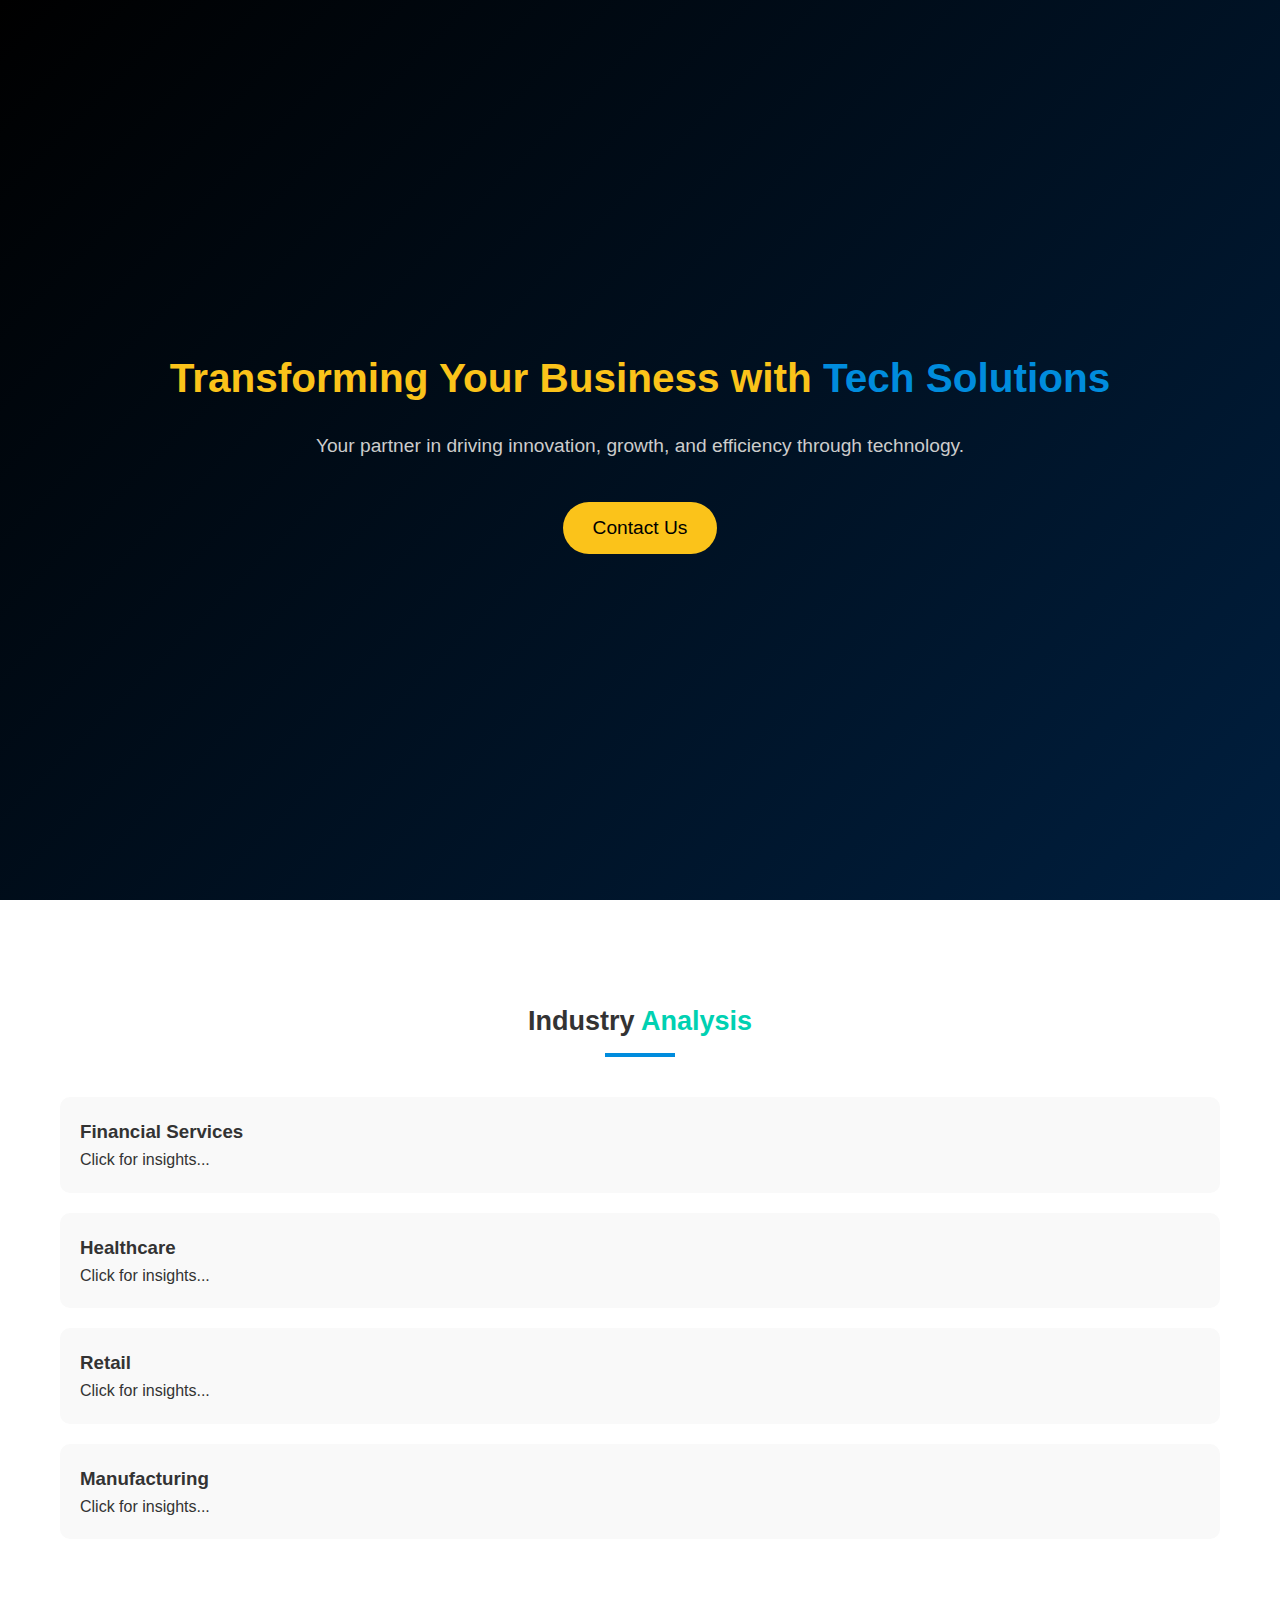
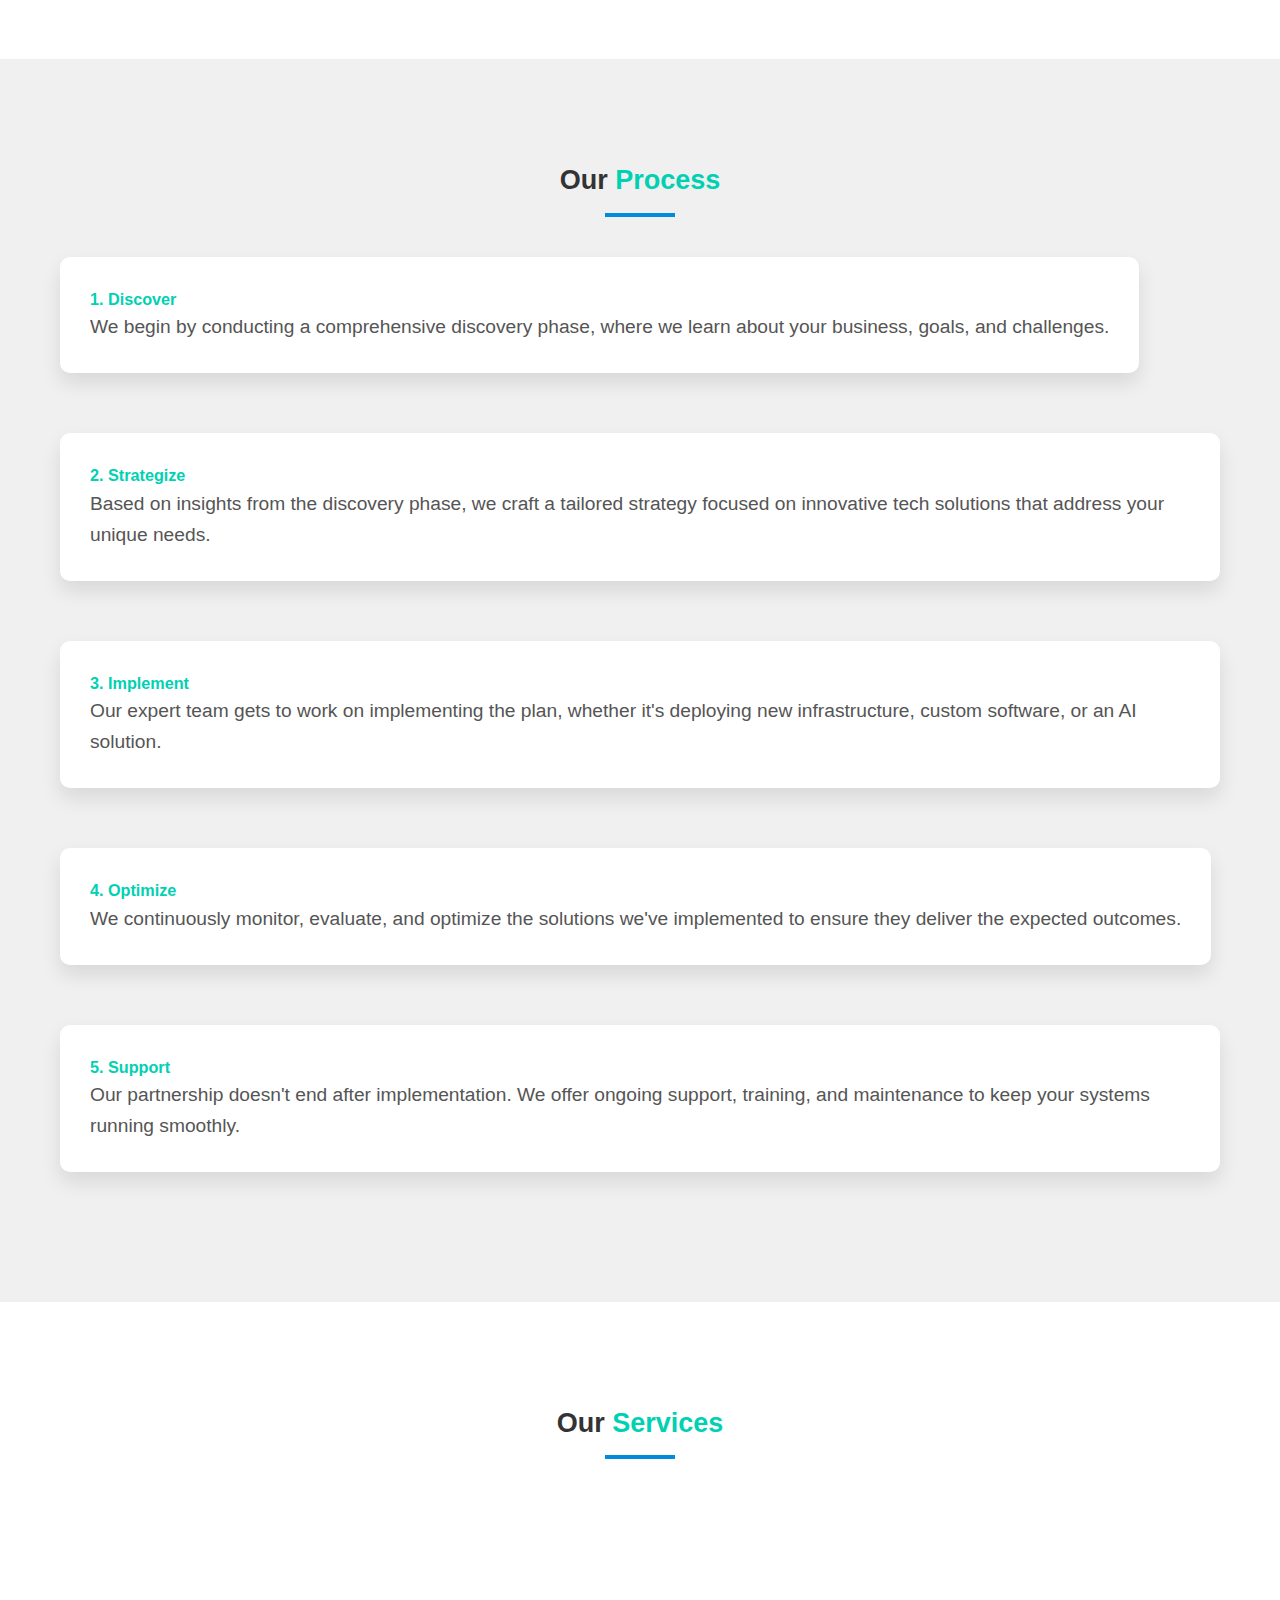
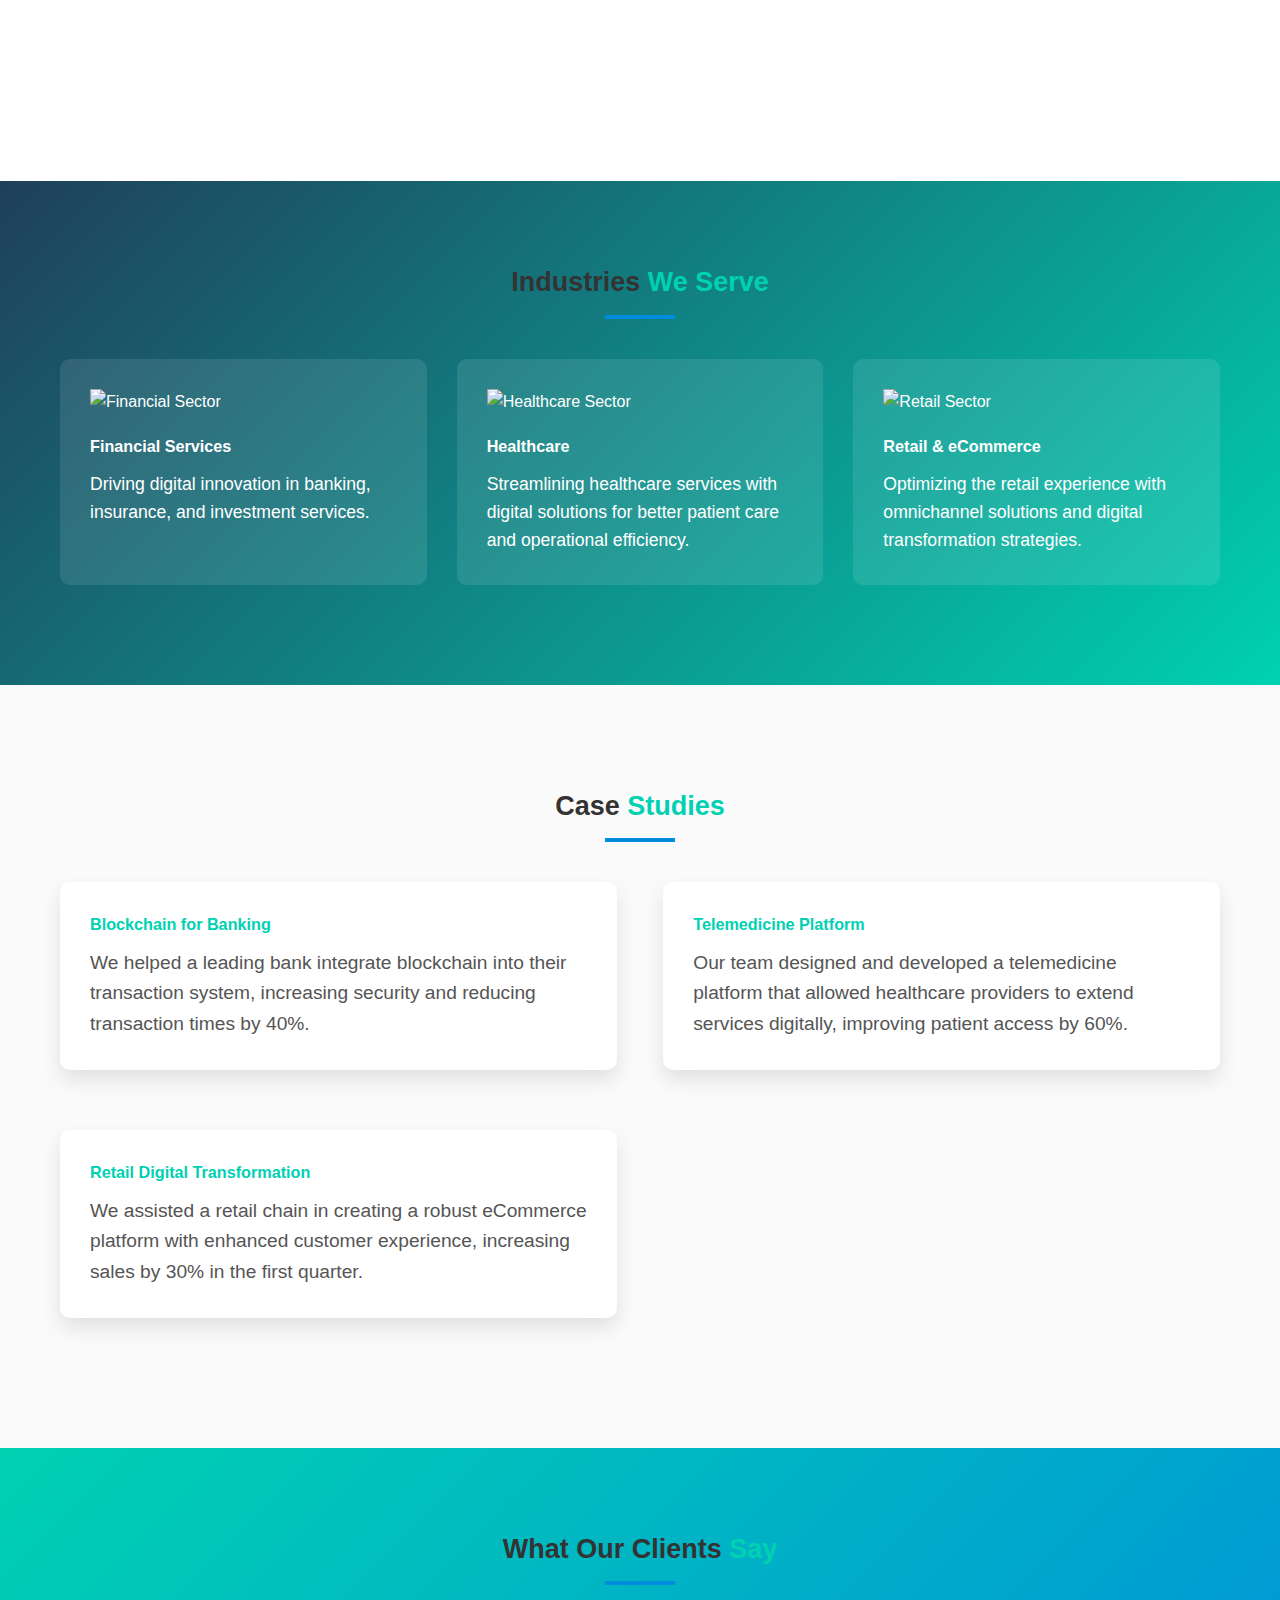
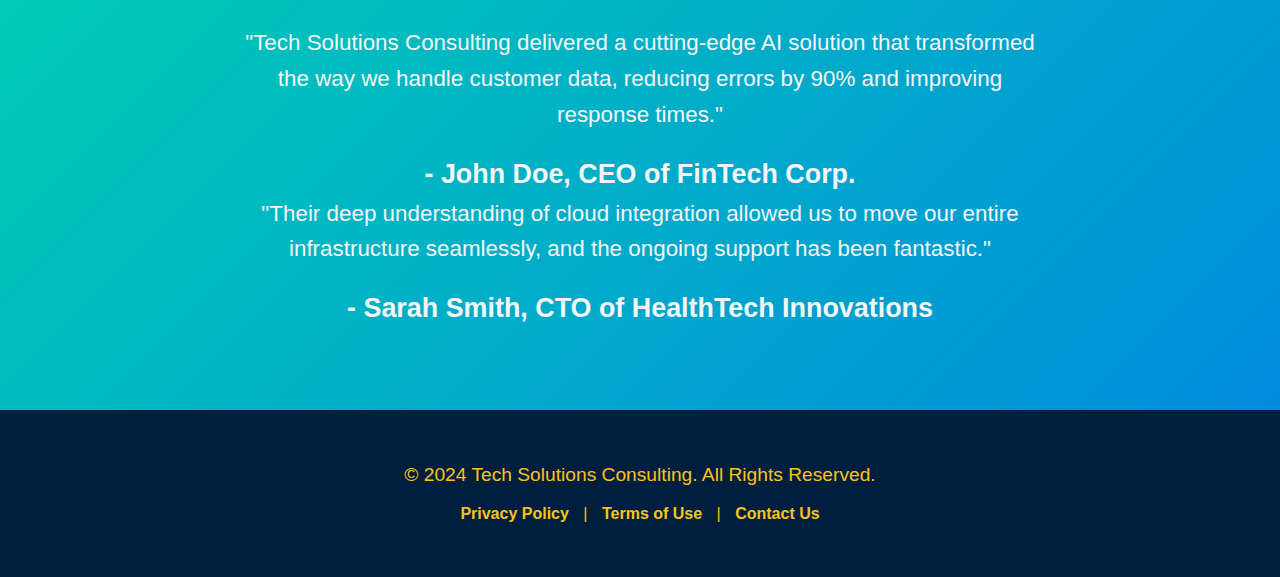
==== commit 2c21e5e4: "Update webpage.html" ====
--- a/webpage.html
+++ b/webpage.html
@@ -346,24 +346,13 @@
     padding-top: 10px;
     color: #555;
 }
-.industry-content {
-    flex: 1; /* Allow content to take remaining space */
-    margin: 0 20px; /* Space between content and chart */
-}
+
 canvas {
     width: 100%; /* Make the canvas responsive */
     max-width: 300px; /* Set a maximum width */
     height: auto; /* Maintain aspect ratio */
     margin: 0 auto; /* Center the canvas */
 }
-.industry-item:nth-child(odd) {
-    flex-direction: row; /* Content on the left, chart on the right */
-}
-
-.industry-item:nth-child(even) {
-    flex-direction: row-reverse; /* Chart on the left, content on the right */
-}
-        
     </style>
 </head>
 
@@ -383,65 +372,57 @@
 
         <!-- Financial Services -->
         <div class="industry-item" onclick="toggleDetails('financial')">
-            <div class="industry-content">
-                <h3>Financial Services</h3>
-                <p>Click for insights...</p>
-                <div id="financial" class="industry-details" style="display: none;">
-                    <p>From blockchain to AI, the financial sector is rapidly evolving, and we help businesses adapt to these disruptive technologies.</p>
-                    <ul>
-                        <li>Key Trend 1: 70% of banks are investing in blockchain solutions.</li>
-                        <li>Key Trend 2: AI is expected to save the banking sector over $447 billion by 2023.</li>
-                    </ul>
-                </div>
-            </div>
-            <canvas id="financialChart" width="300" height="150"></canvas>
+            <h3>Financial Services</h3>
+            <p>Click for insights...</p>
+            <div id="financial" class="industry-details" style="display: none;">
+                <p>From blockchain to AI, the financial sector is rapidly evolving, and we help businesses adapt to these disruptive technologies.</p>
+                <ul>
+                    <li>Key Trend 1: 70% of banks are investing in blockchain solutions.</li>
+                    <li>Key Trend 2: AI is expected to save the banking sector over $447 billion by 2023.</li>
+                </ul>
+                <canvas id="financialChart" width="400" height="200"></canvas>
+            </div>
         </div>
 
         <!-- Healthcare -->
         <div class="industry-item" onclick="toggleDetails('healthcare')">
-            <canvas id="healthcareChart" width="300" height="150"></canvas>
-            <div class="industry-content">
-                <h3>Healthcare</h3>
-                <p>Click for insights...</p>
-                <div id="healthcare" class="industry-details" style="display: none;">
-                    <p>With a growing focus on digital health, telemedicine, and data security, we offer solutions that streamline operations while maintaining compliance.</p>
-                    <ul>
-                        <li>Key Trend 1: Telehealth visits increased by 154% in 2020.</li>
-                        <li>Key Trend 2: 67% of healthcare organizations are investing in AI technology.</li>
-                    </ul>
-                </div>
+            <h3>Healthcare</h3>
+            <p>Click for insights...</p>
+            <div id="healthcare" class="industry-details" style="display: none;">
+                <p>With a growing focus on digital health, telemedicine, and data security, we offer solutions that streamline operations while maintaining compliance.</p>
+                <ul>
+                    <li>Key Trend 1: Telehealth visits increased by 154% in 2020.</li>
+                    <li>Key Trend 2: 67% of healthcare organizations are investing in AI technology.</li>
+                </ul>
+                <canvas id="healthcareChart" width="400" height="200"></canvas>
             </div>
         </div>
 
         <!-- Retail -->
         <div class="industry-item" onclick="toggleDetails('retail')">
-            <div class="industry-content">
-                <h3>Retail</h3>
-                <p>Click for insights...</p>
-                <div id="retail" class="industry-details" style="display: none;">
-                    <p>The future of retail is omnichannel, and our industry analysis explores customer behavior and digital transformation for maximum impact.</p>
-                    <ul>
-                        <li>Key Trend 1: E-commerce sales are projected to reach $6.4 trillion by 2024.</li>
-                        <li>Key Trend 2: 73% of consumers prefer shopping through multiple channels.</li>
-                    </ul>
-                </div>
-            </div>
-            <canvas id="retailChart" width="300" height="150"></canvas>
+            <h3>Retail</h3>
+            <p>Click for insights...</p>
+            <div id="retail" class="industry-details" style="display: none;">
+                <p>The future of retail is omnichannel, and our industry analysis explores customer behavior and digital transformation for maximum impact.</p>
+                <ul>
+                    <li>Key Trend 1: E-commerce sales are projected to reach $6.4 trillion by 2024.</li>
+                    <li>Key Trend 2: 73% of consumers prefer shopping through multiple channels.</li>
+                </ul>
+                <canvas id="retailChart" width="400" height="200"></canvas>
+            </div>
         </div>
 
         <!-- Manufacturing -->
         <div class="industry-item" onclick="toggleDetails('manufacturing')">
-            <canvas id="manufacturingChart" width="300" height="150"></canvas>
-            <div class="industry-content">
-                <h3>Manufacturing</h3>
-                <p>Click for insights...</p>
-                <div id="manufacturing" class="industry-details" style="display: none;">
-                    <p>Discover the latest trends in Industry 4.0, IoT, and automation to enhance your production processes.</p>
-                    <ul>
-                        <li>Key Trend 1: 72% of manufacturers plan to invest in IoT by 2025.</li>
-                        <li>Key Trend 2: Automation is expected to boost productivity by 30% in the next decade.</li>
-                    </ul>
-                </div>
+            <h3>Manufacturing</h3>
+            <p>Click for insights...</p>
+            <div id="manufacturing" class="industry-details" style="display: none;">
+                <p>Discover the latest trends in Industry 4.0, IoT, and automation to enhance your production processes.</p>
+                <ul>
+                    <li>Key Trend 1: 72% of manufacturers plan to invest in IoT by 2025.</li>
+                    <li>Key Trend 2: Automation is expected to boost productivity by 30% in the next decade.</li>
+                </ul>
+                <canvas id="manufacturingChart" width="400" height="200"></canvas>
             </div>
         </div>
 
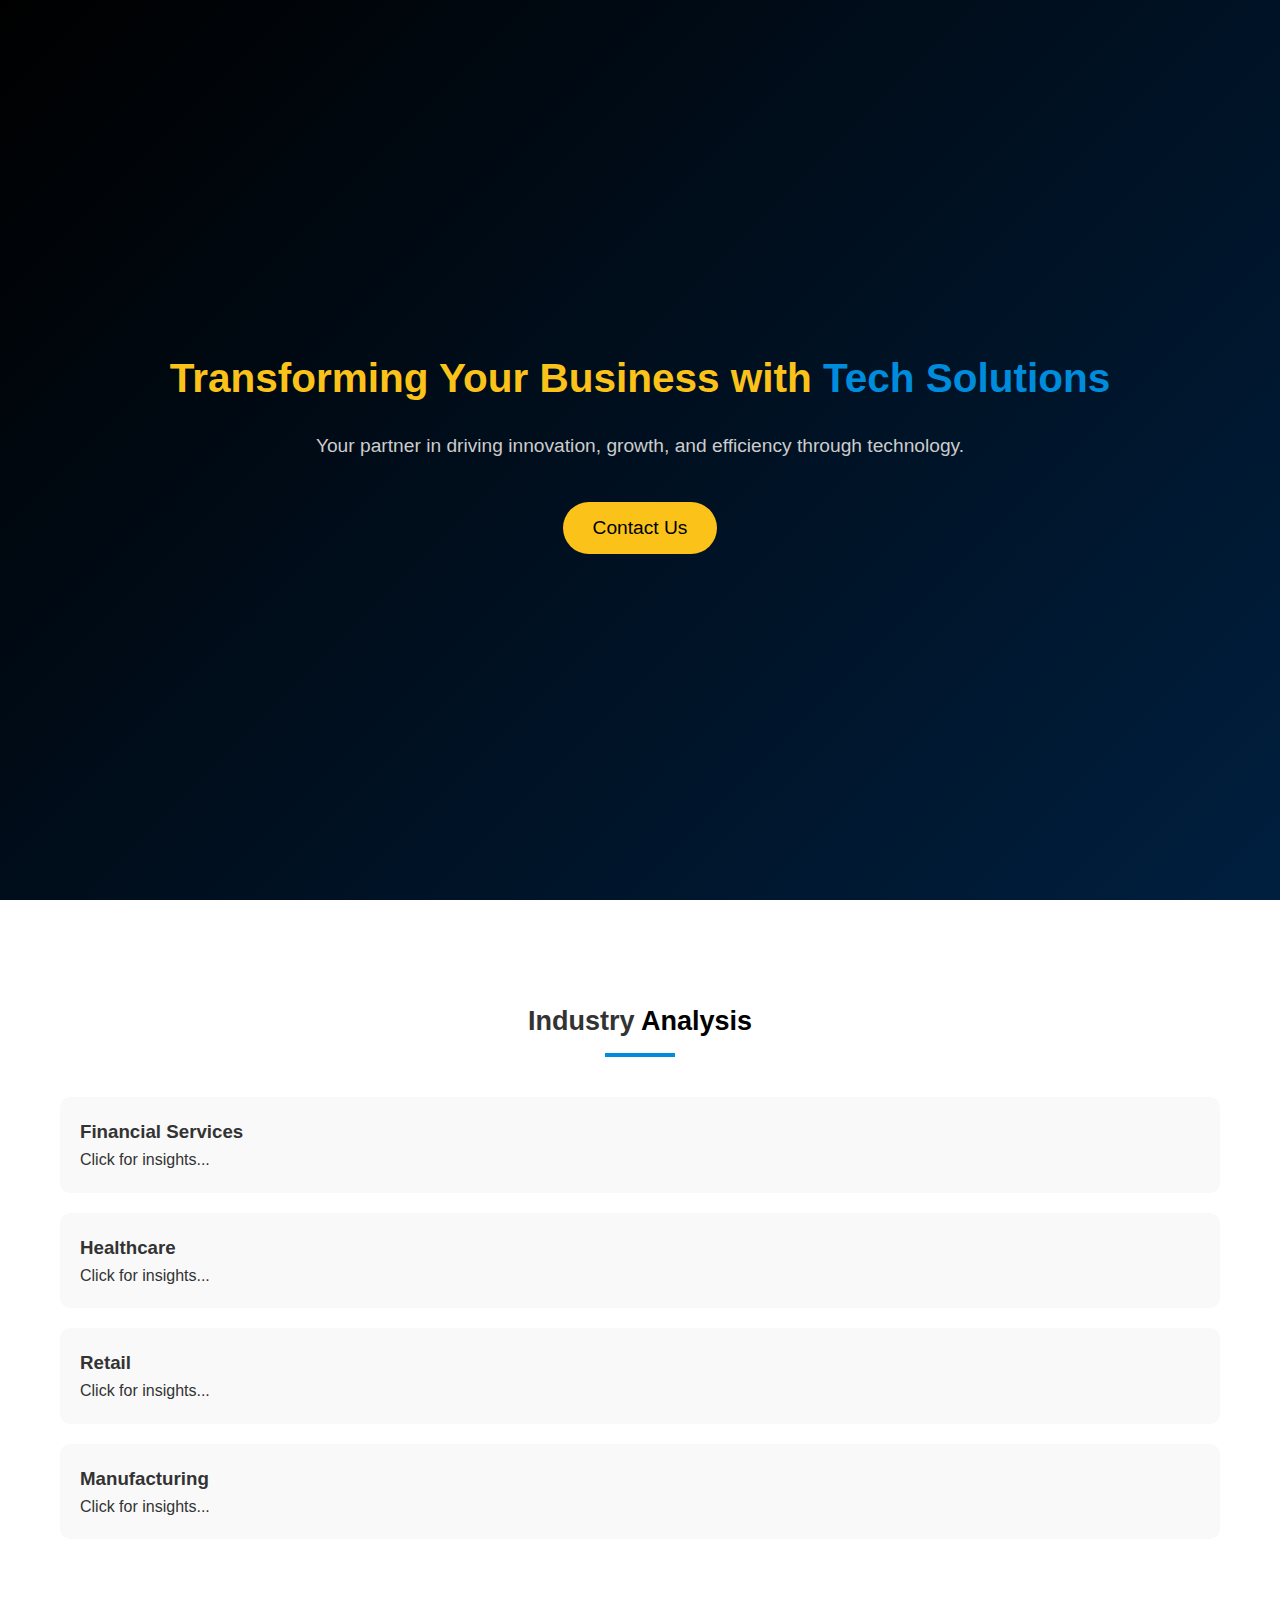
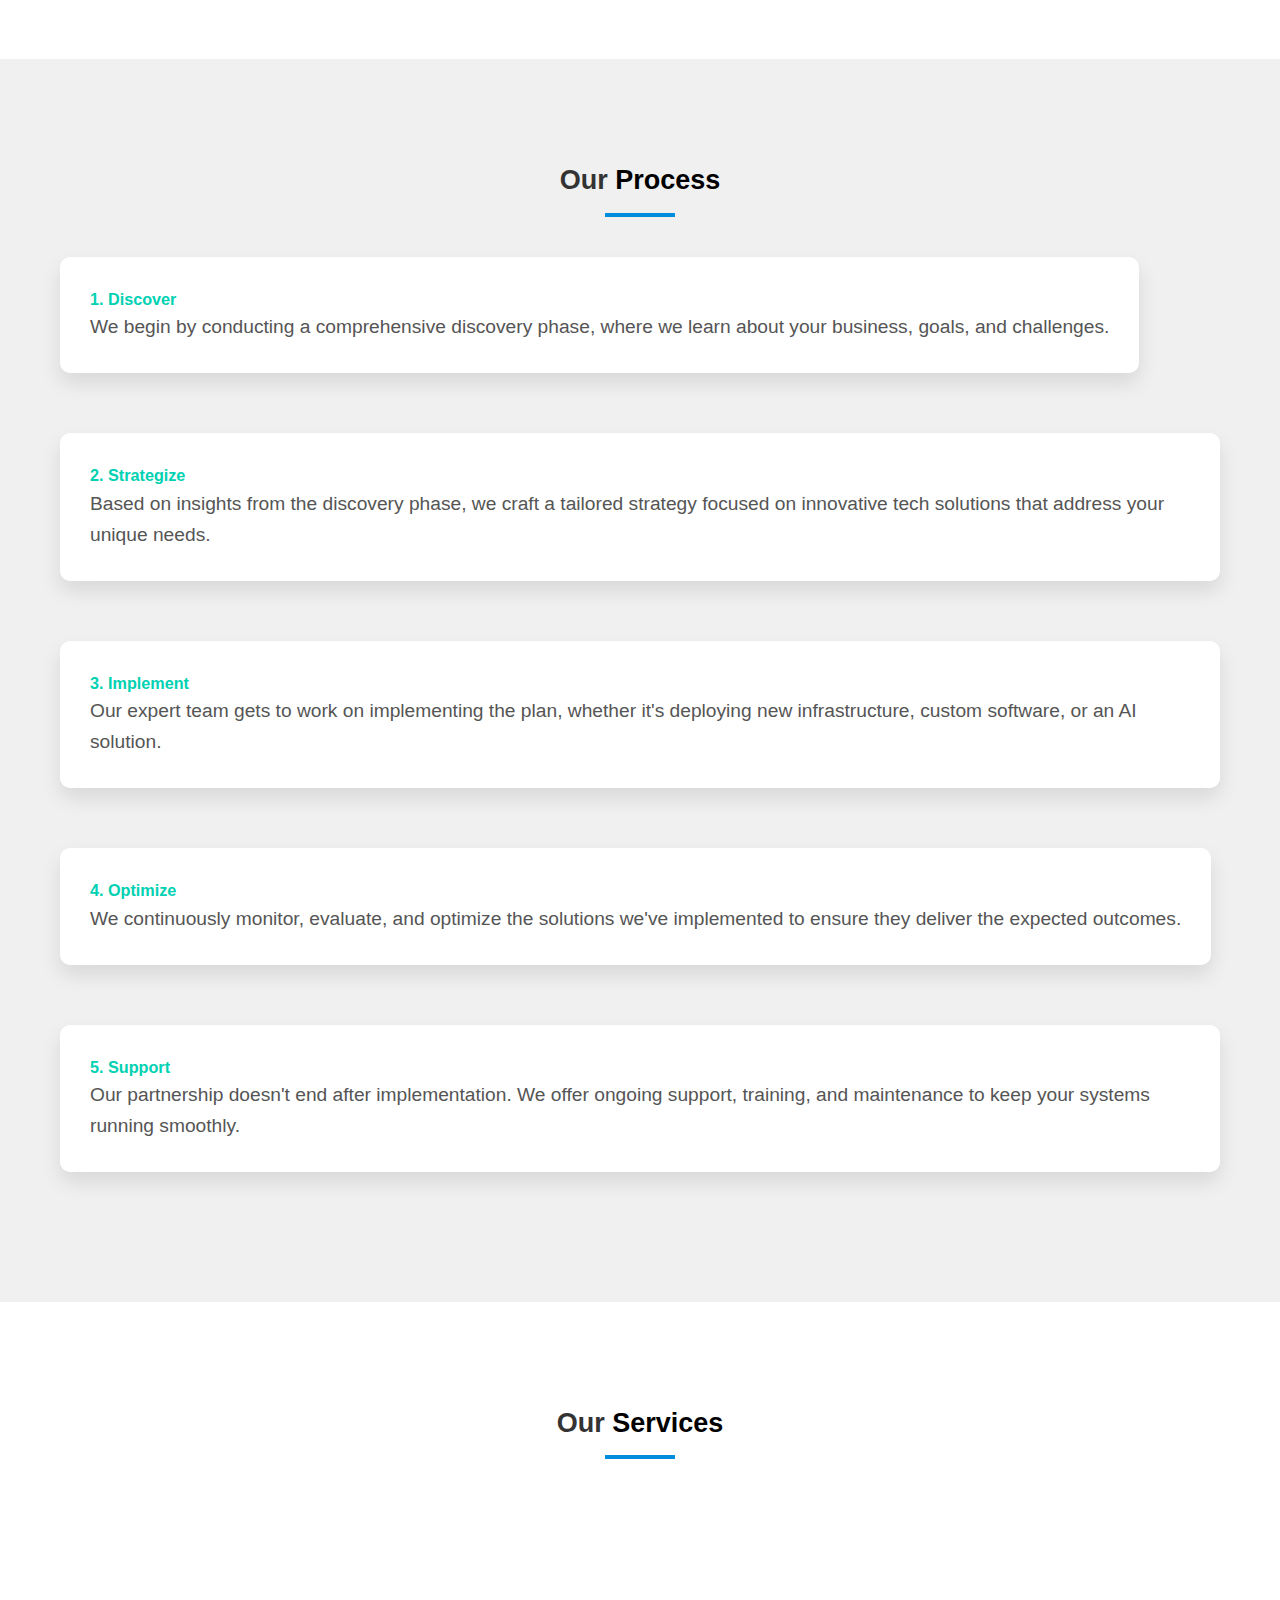
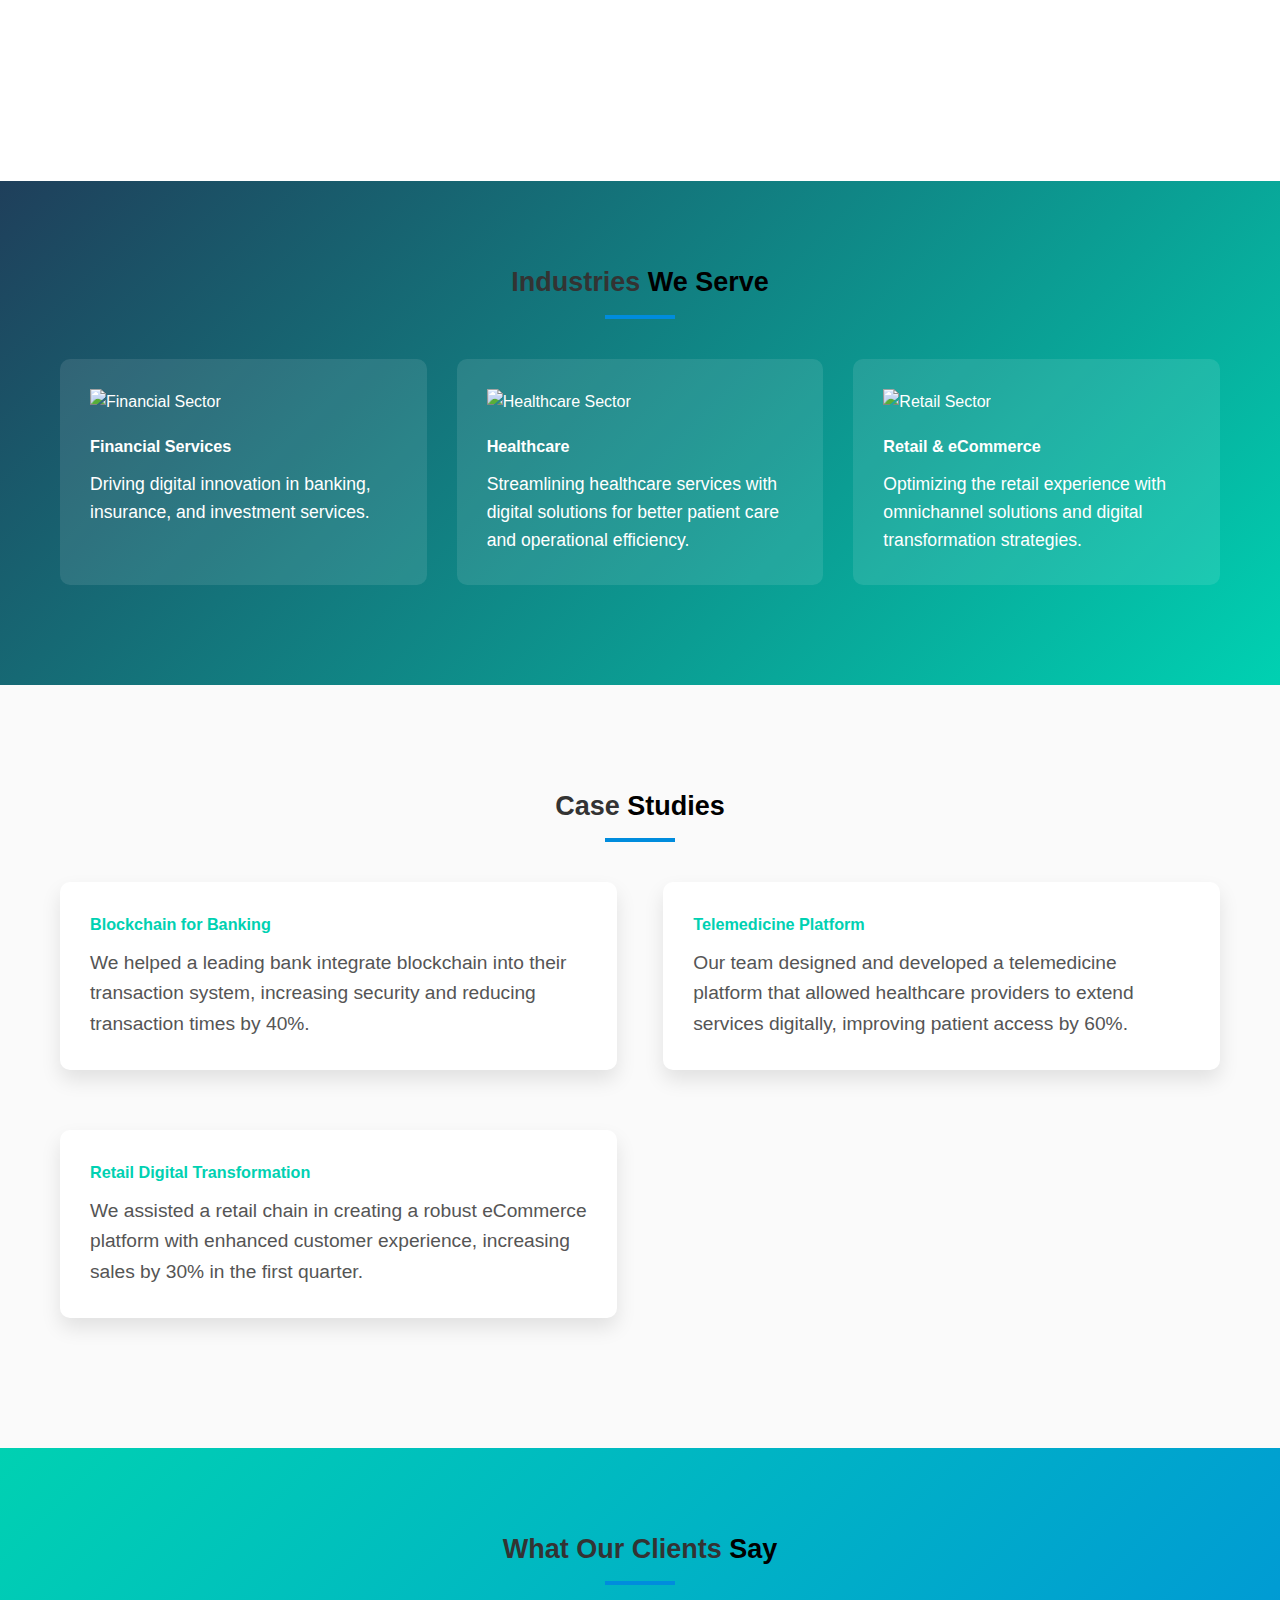
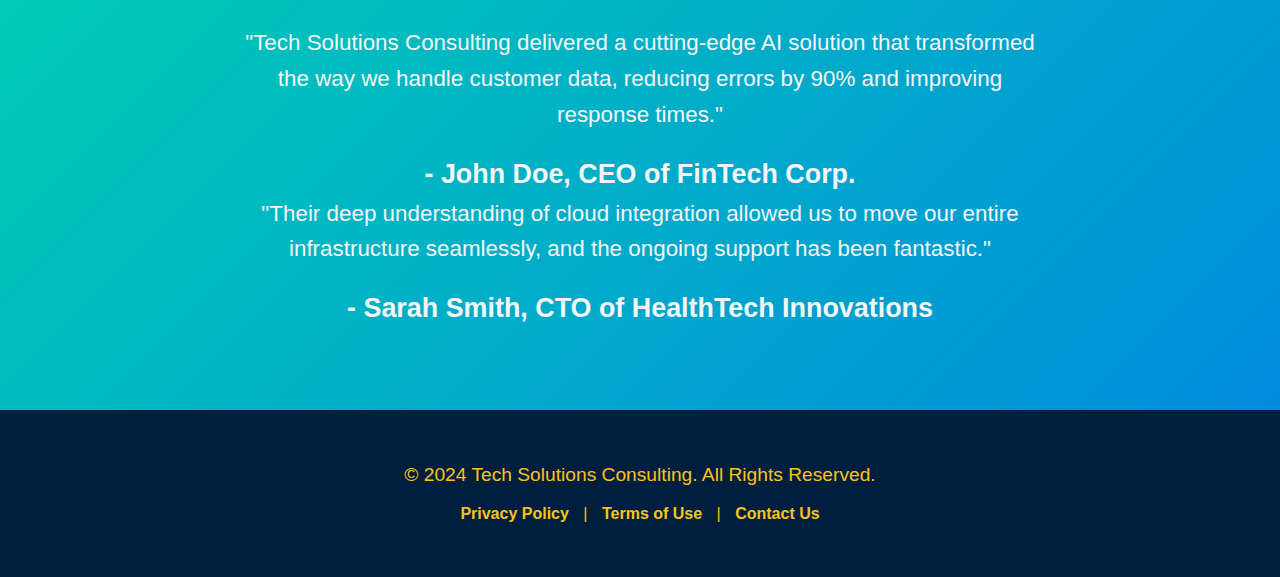
==== commit 3de19bf2: "Update webpage.html" ====
--- a/webpage.html
+++ b/webpage.html
@@ -113,7 +113,7 @@
         }
 
         section h2 span {
-            color: #00d1b2;
+            color: #000000;
         }
 
         h2::after {
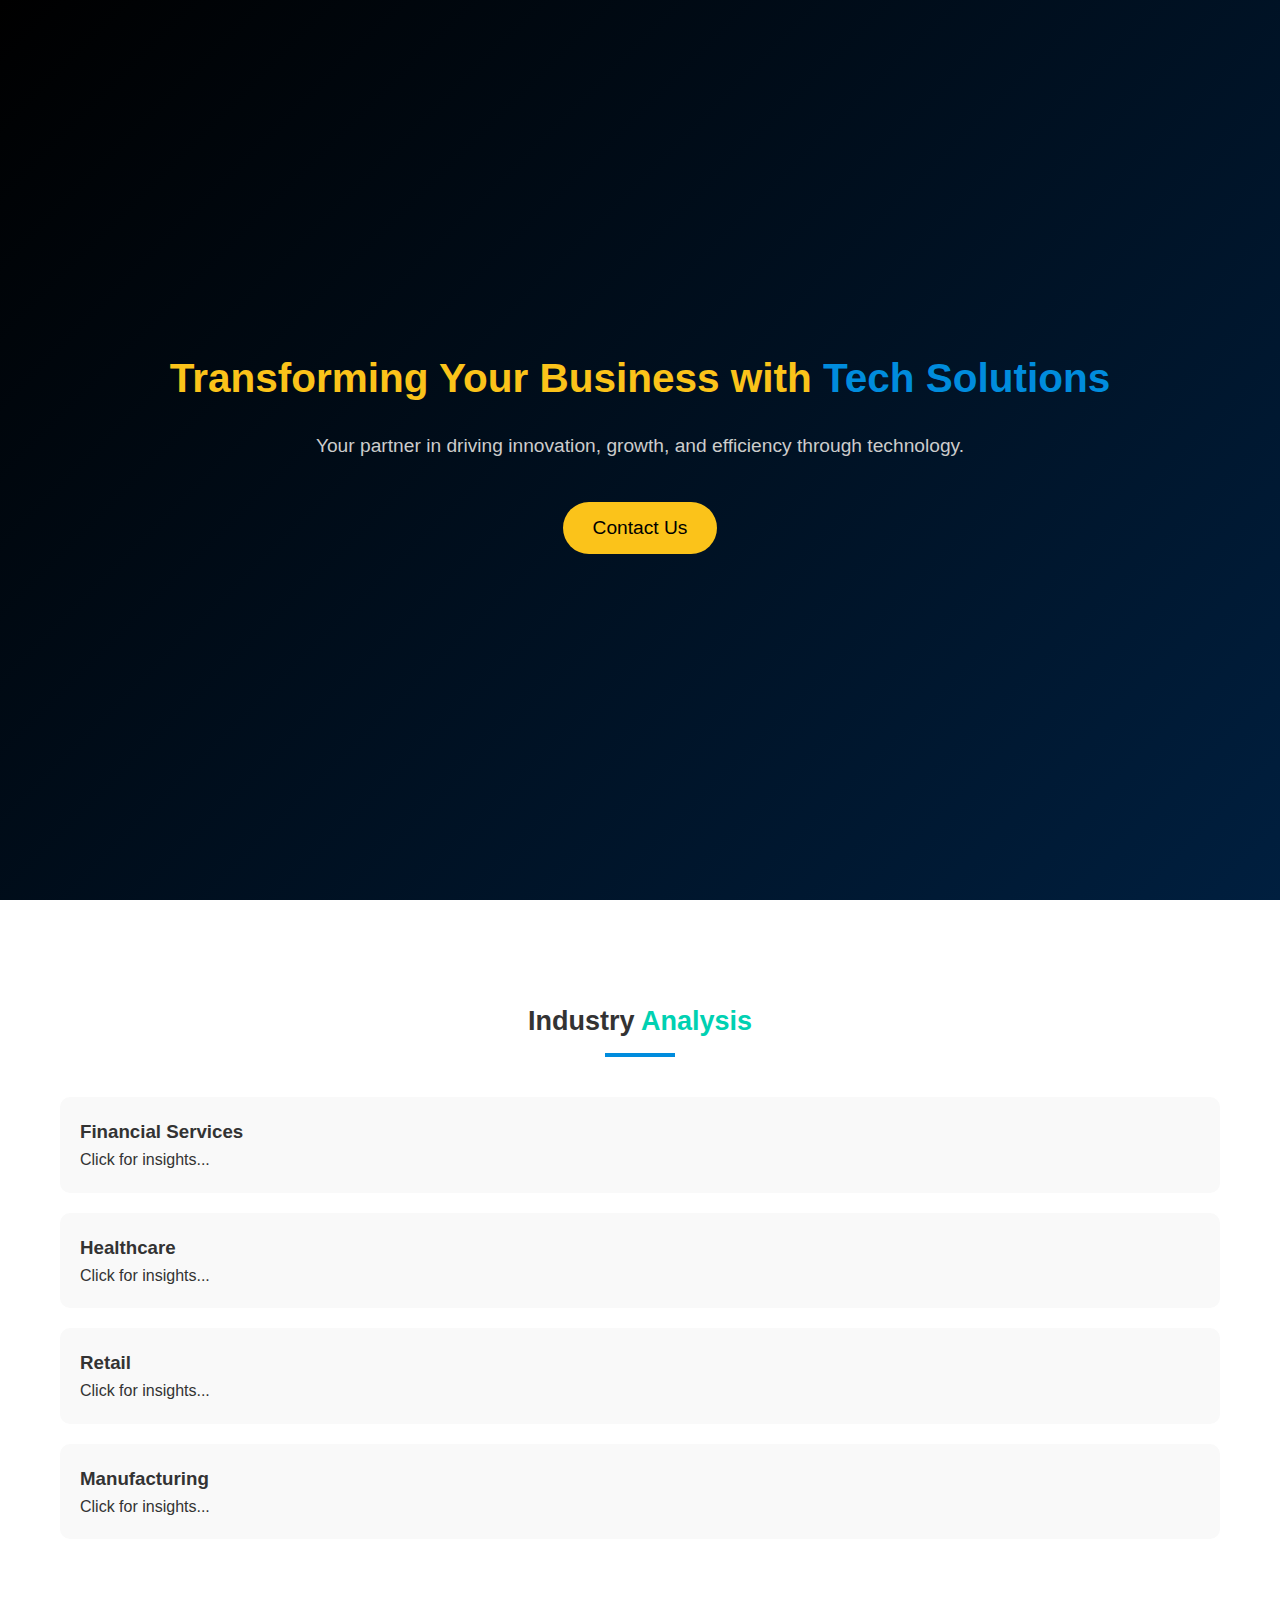
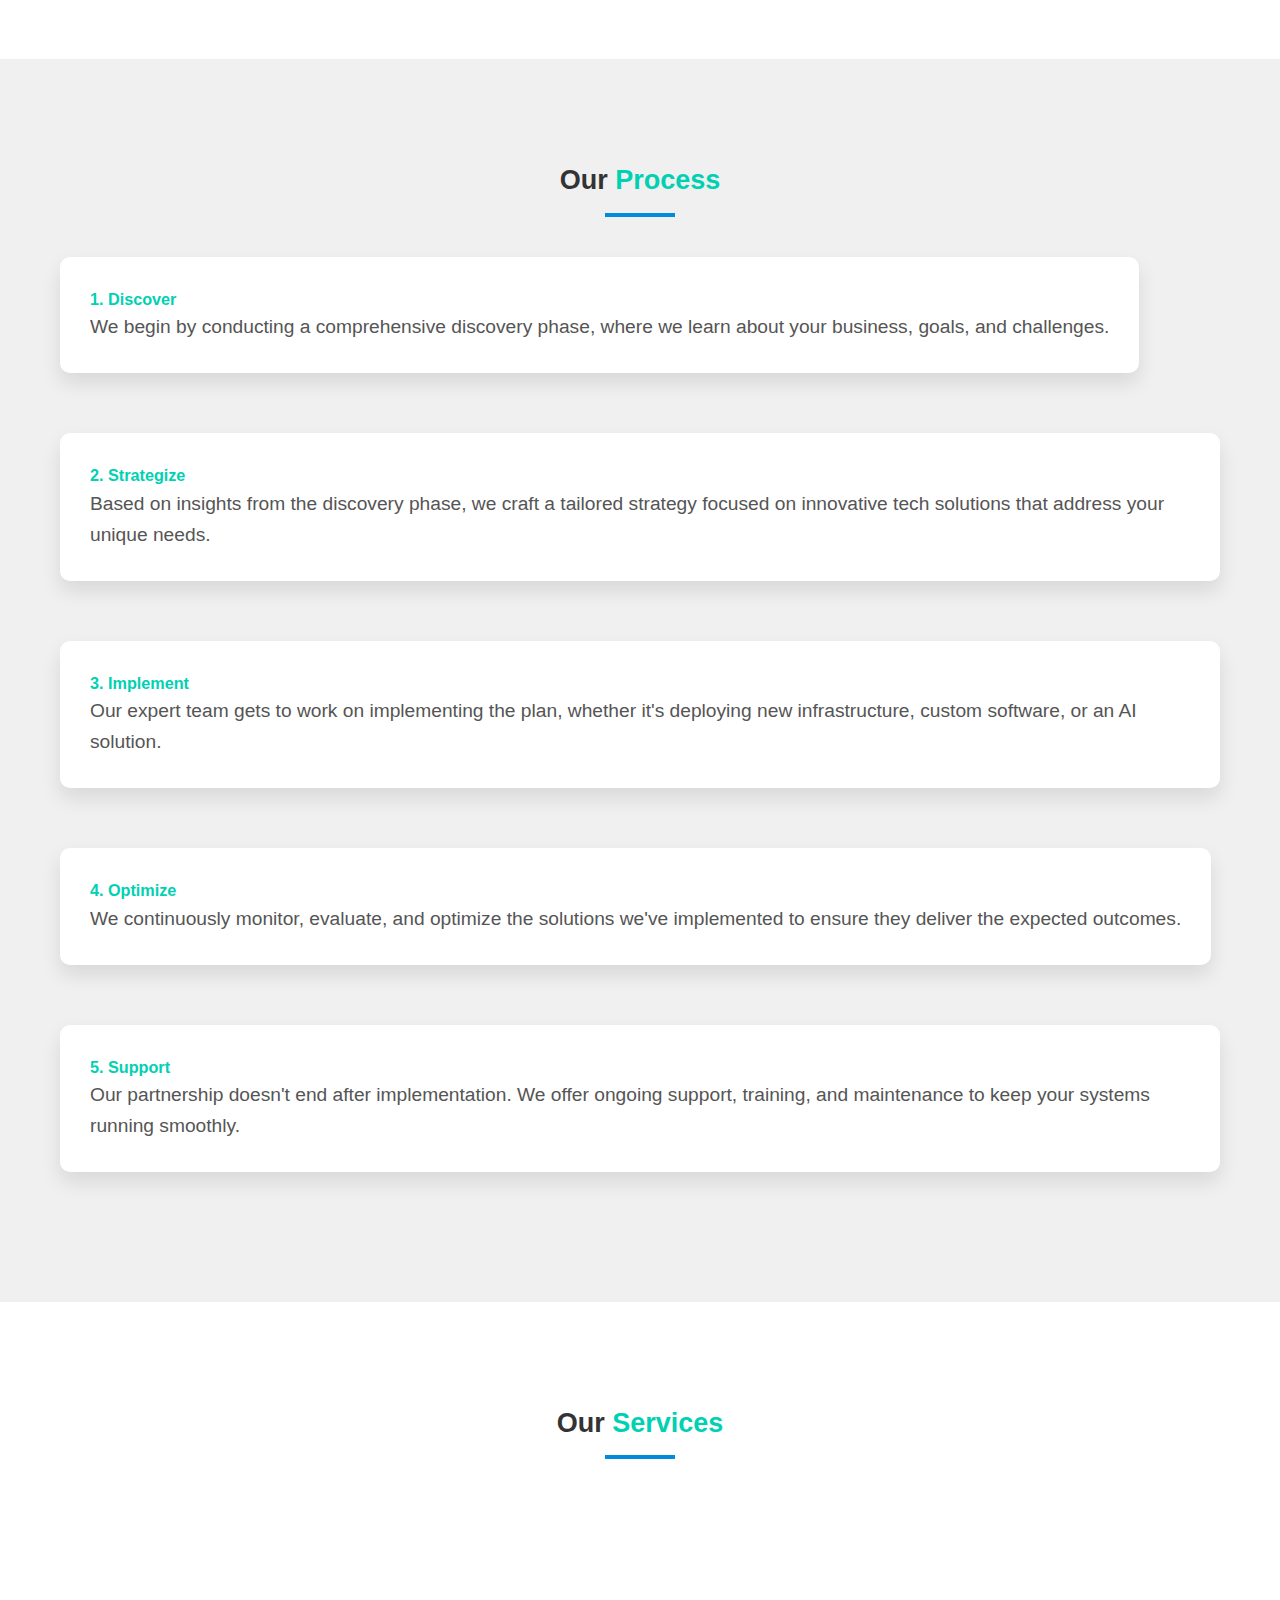
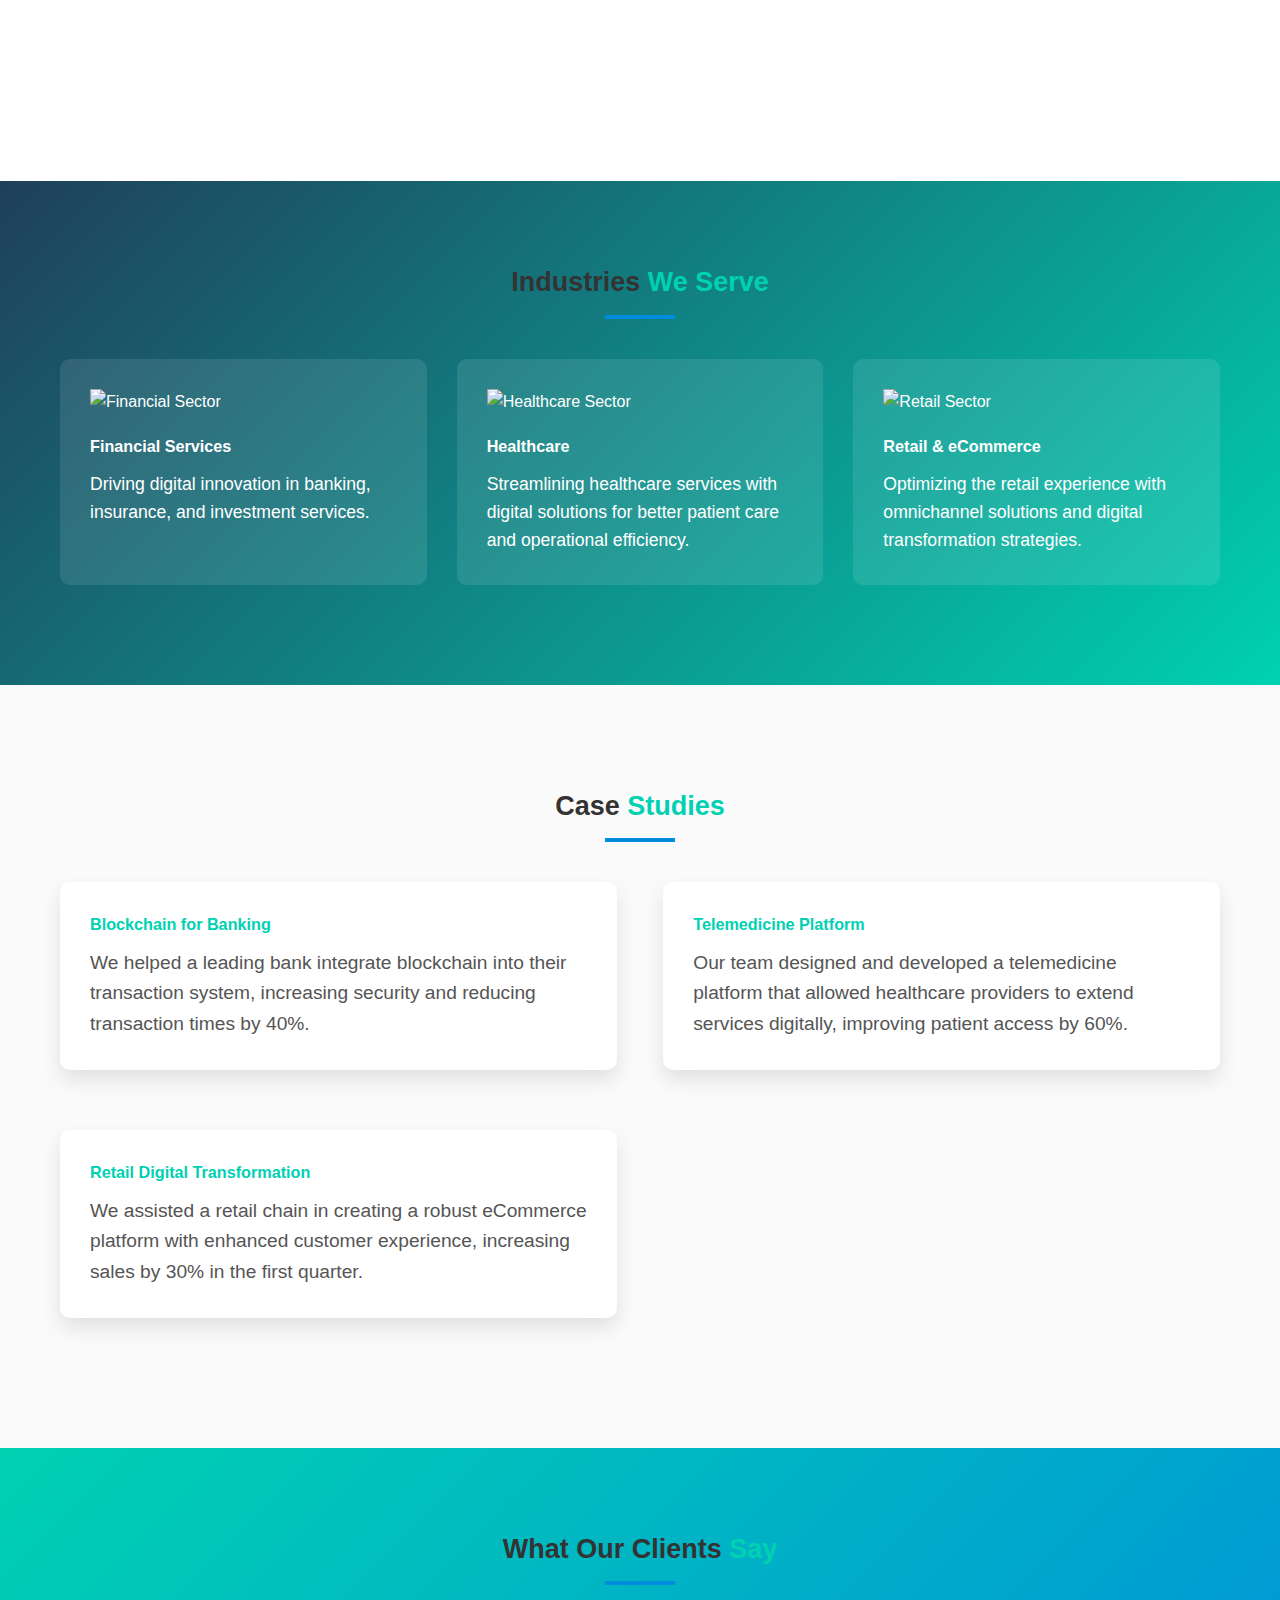
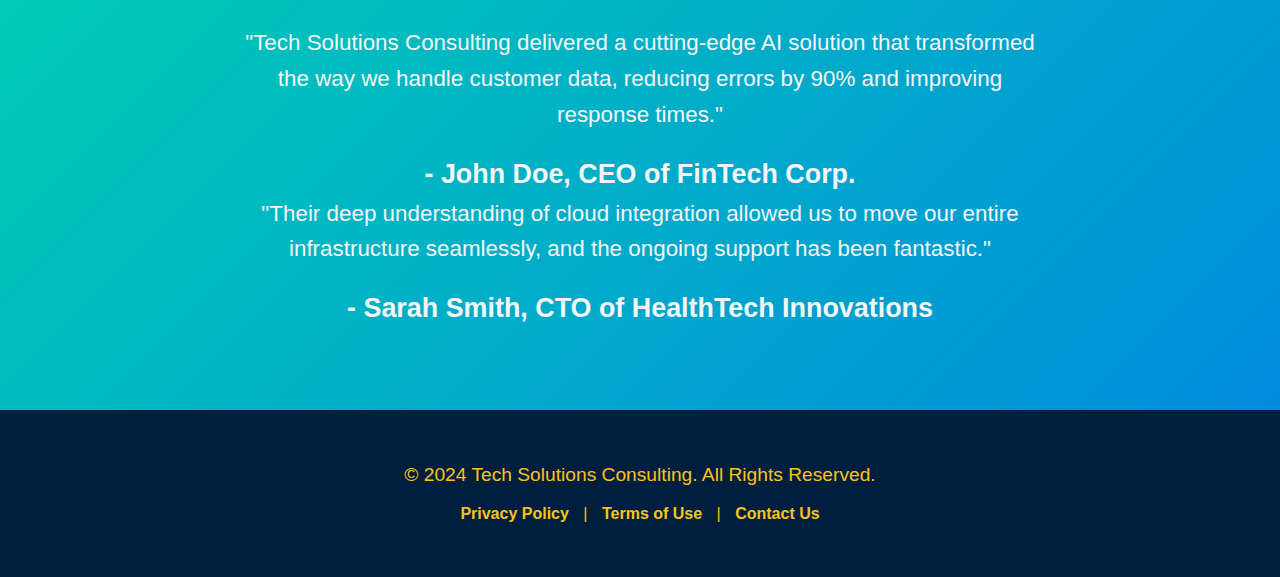
==== commit 02f1ee43: "Update webpage.html" ====
--- a/webpage.html
+++ b/webpage.html
@@ -113,7 +113,7 @@
         }
 
         section h2 span {
-            color: #000000;
+            color: #00d1b2;
         }
 
         h2::after {
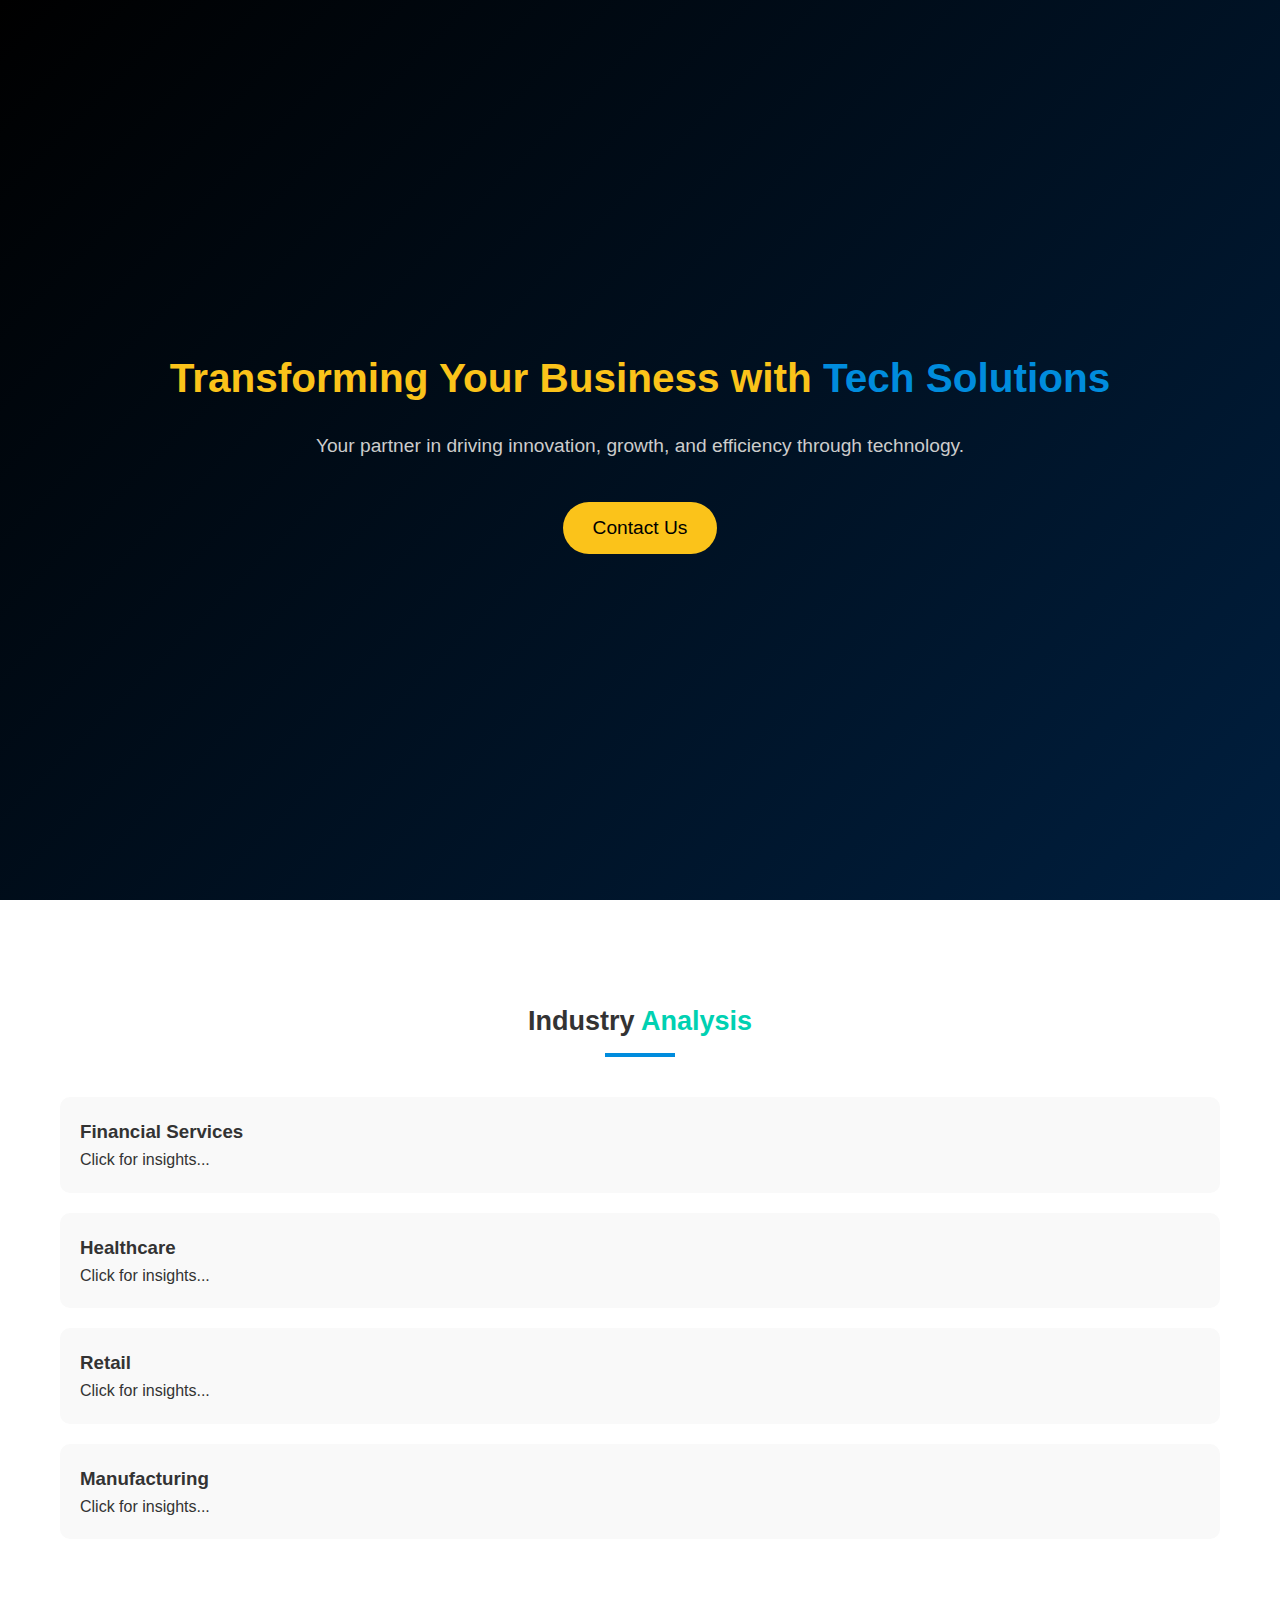
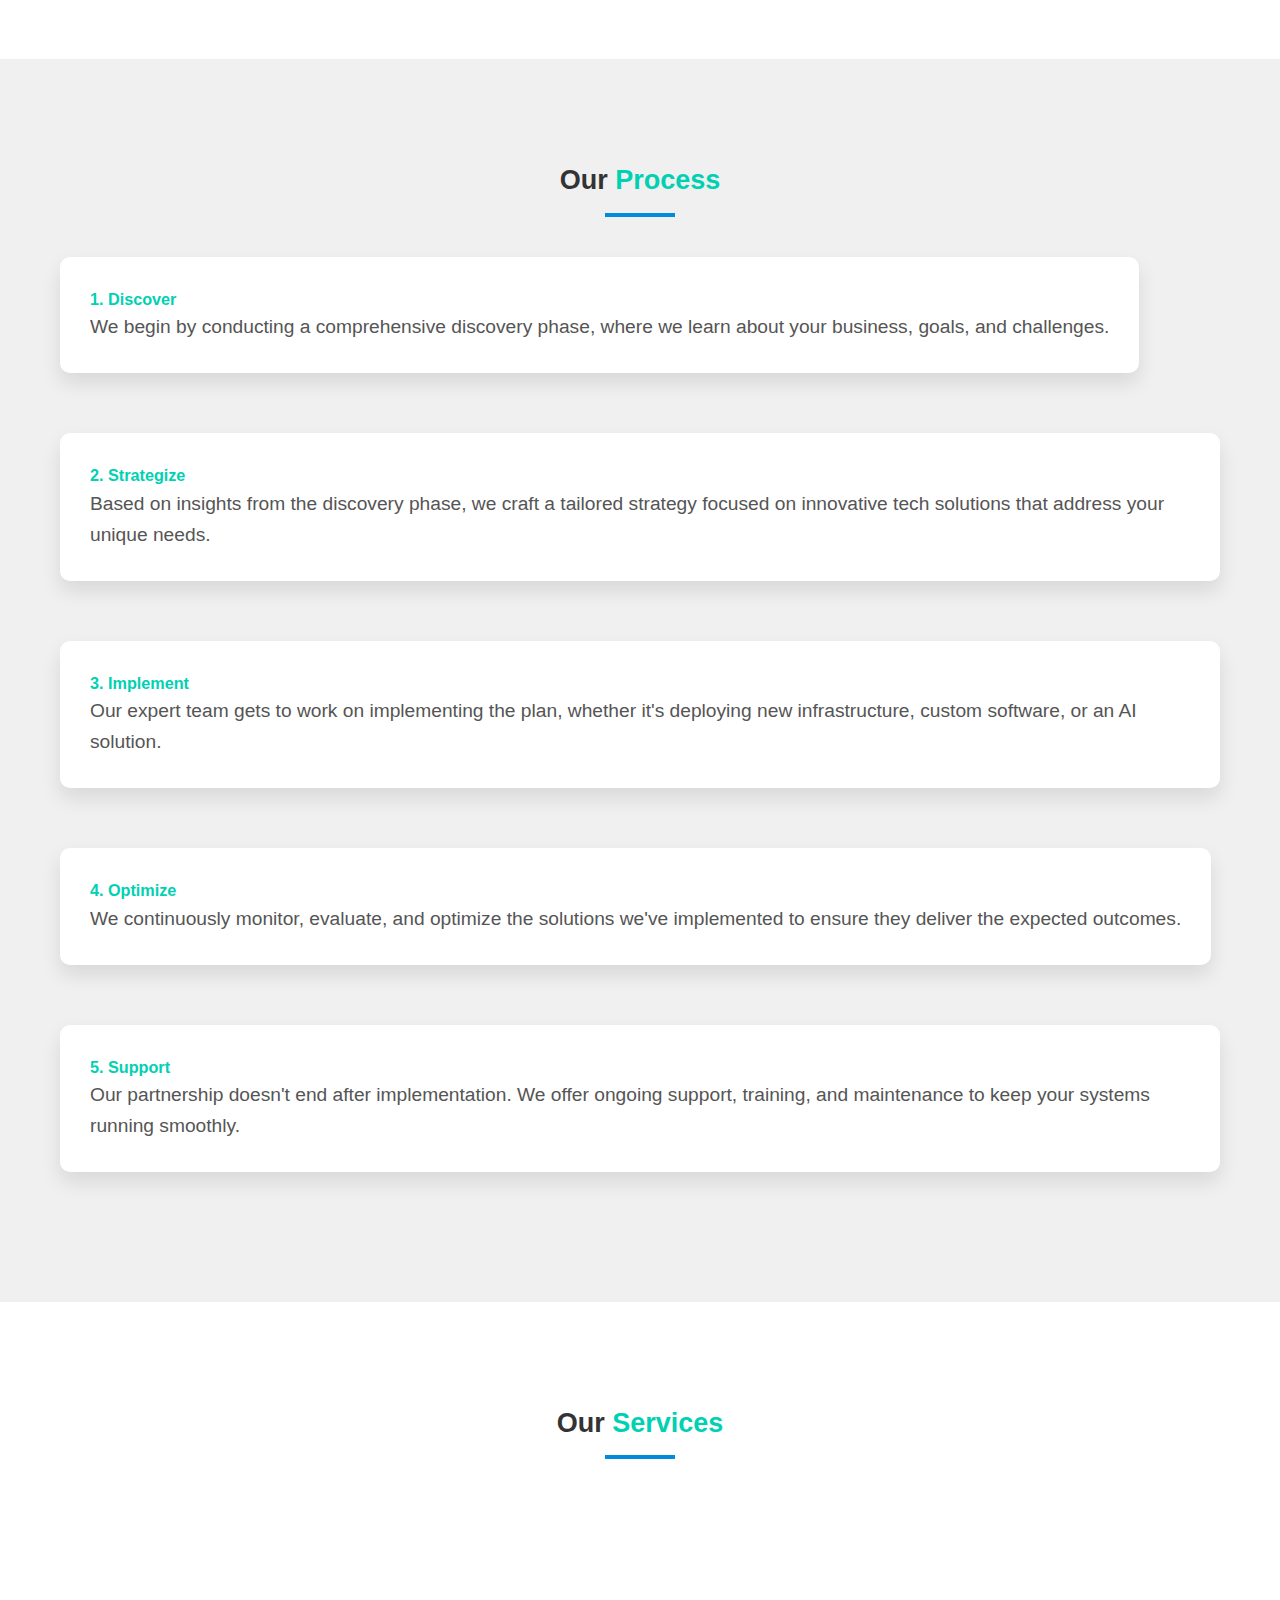
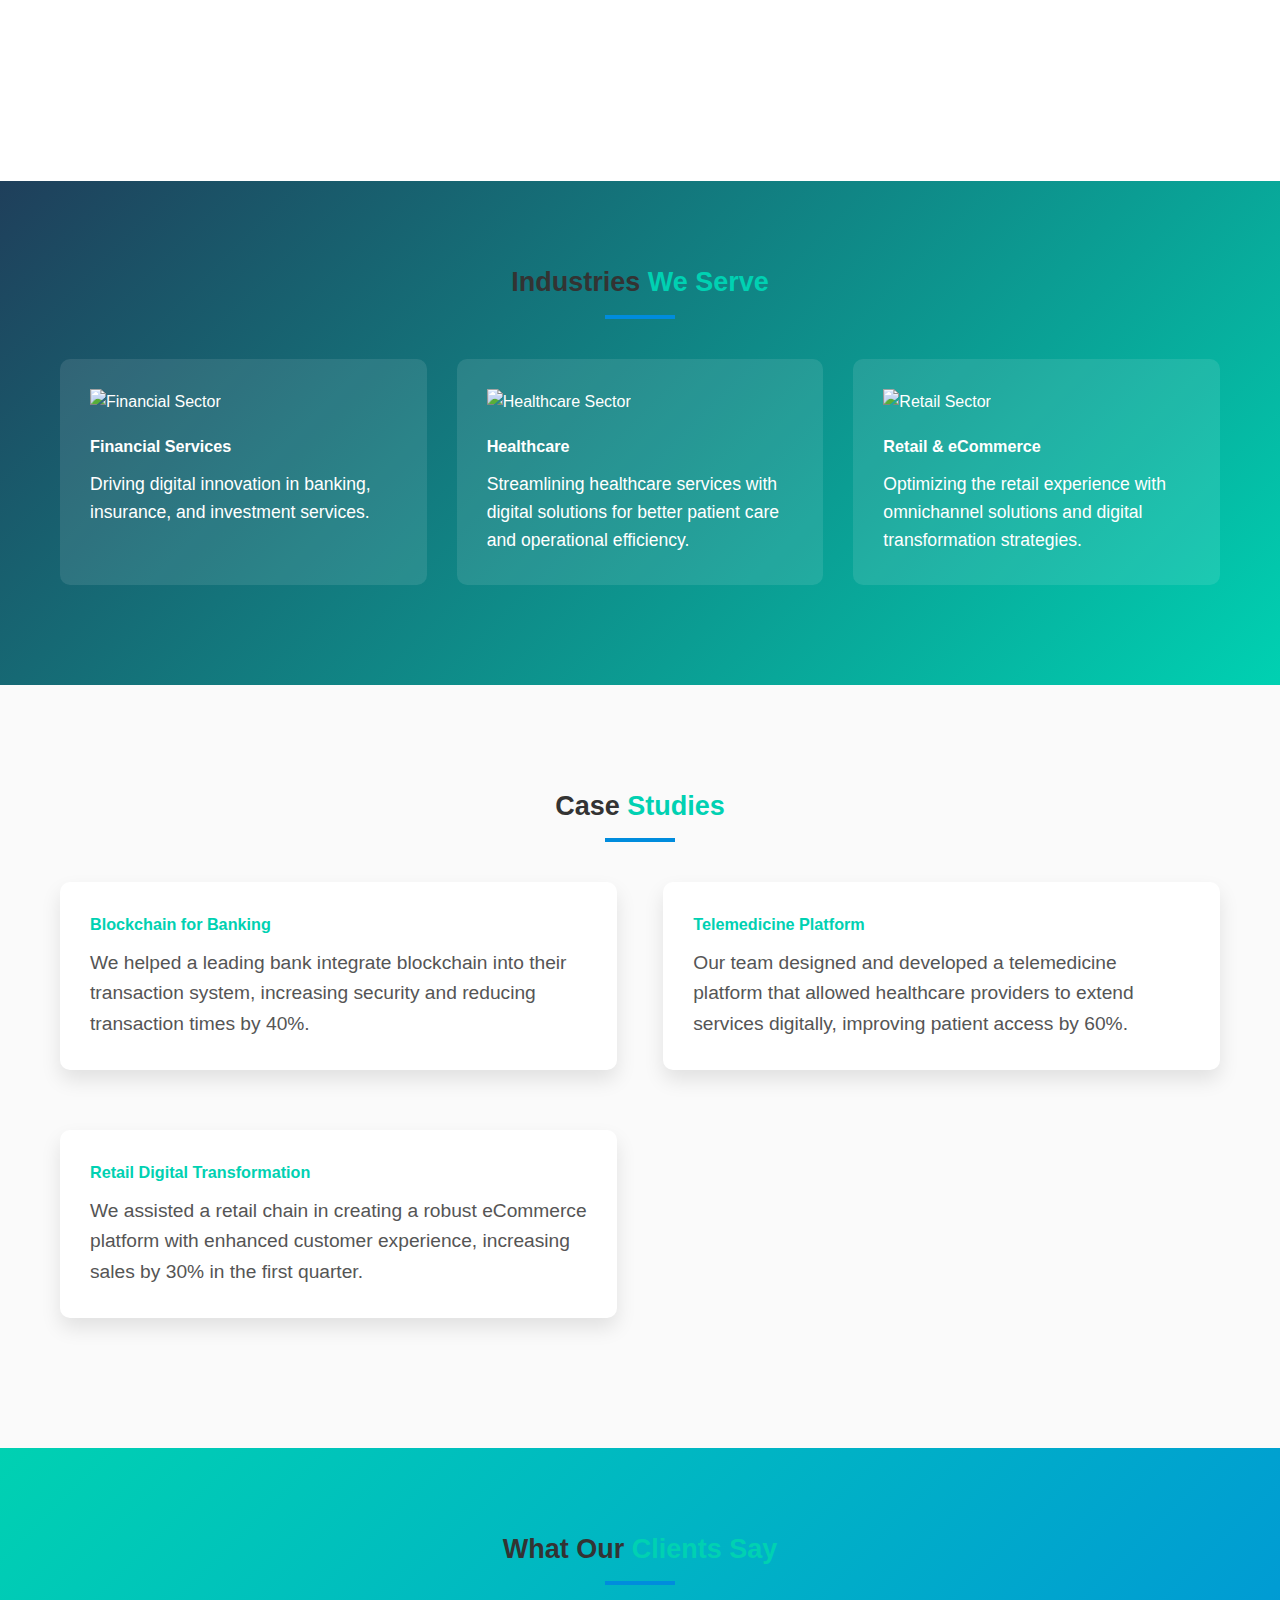
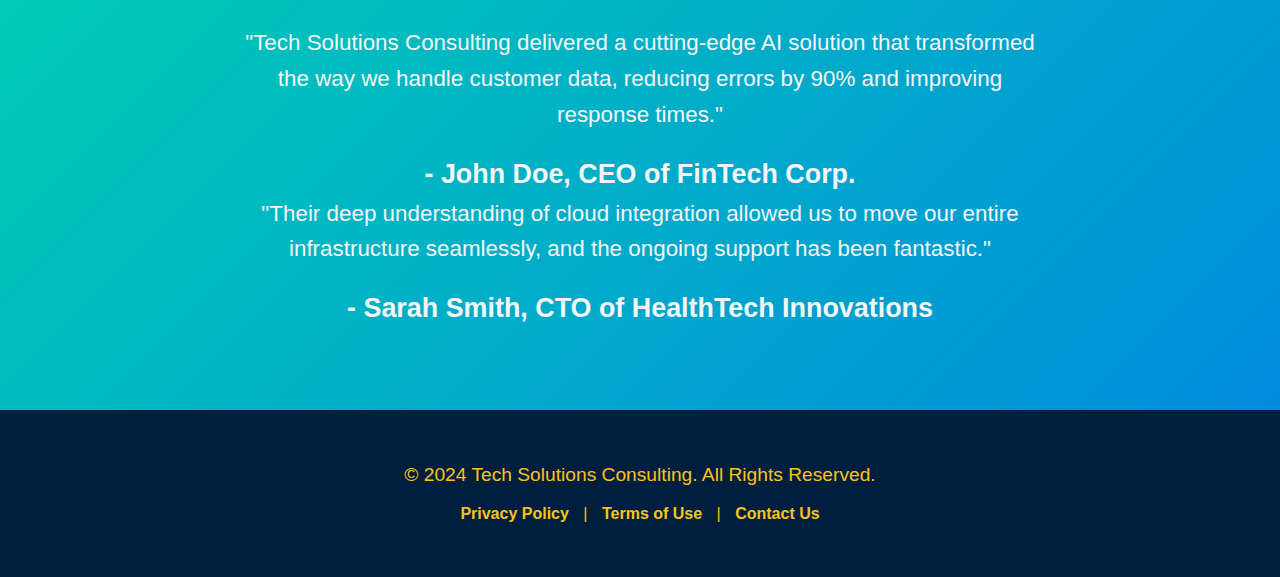
==== commit 18ba9786: "Update webpage.html" ====
--- a/webpage.html
+++ b/webpage.html
@@ -528,7 +528,7 @@
     <!-- Testimonials Section -->
     <section id="testimonials">
         <div class="container">
-            <h2>What Our Clients <span>Say</span></h2>
+            <h2>What Our <span>Clients Say</span></h2>
             <div class="testimonial">
                 <p>"Tech Solutions Consulting delivered a cutting-edge AI solution that transformed the way we handle customer data, reducing errors by 90% and improving response times." <strong>- John Doe, CEO of FinTech Corp.</strong></p>
             </div>
